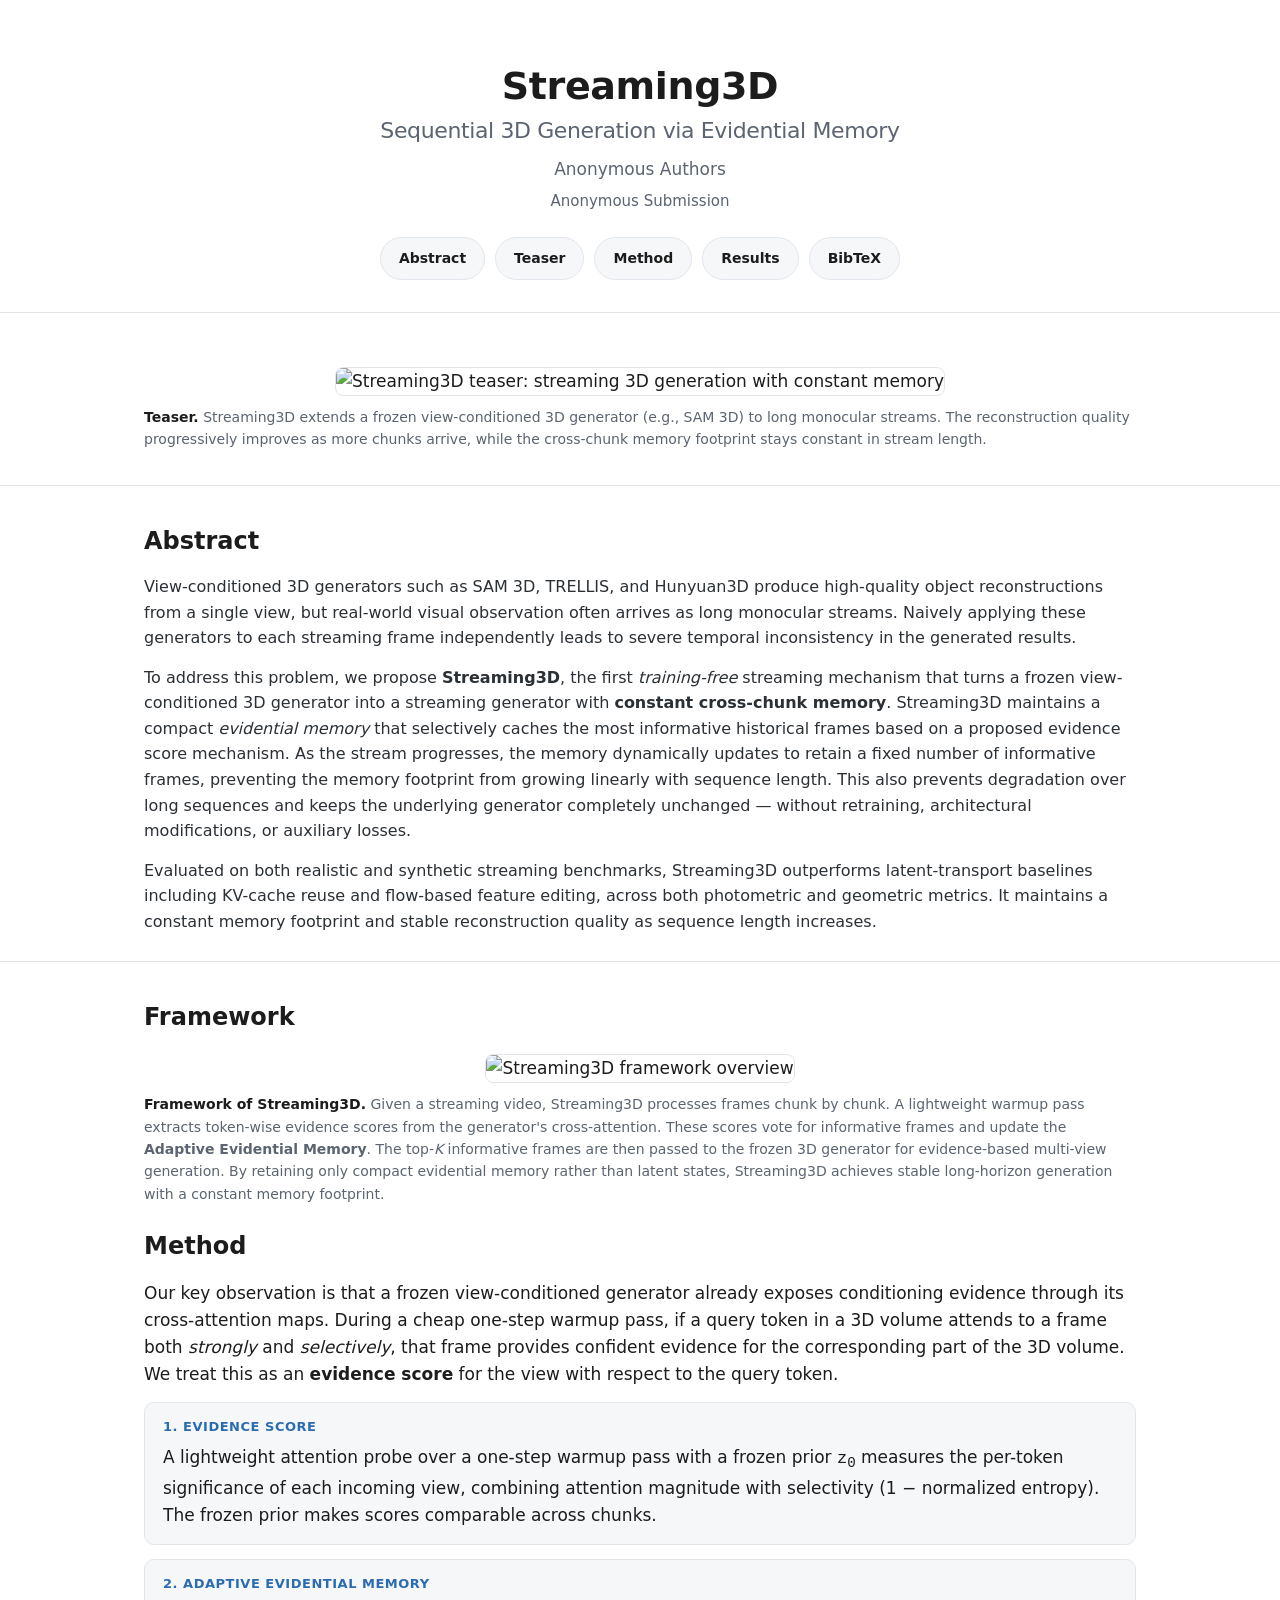
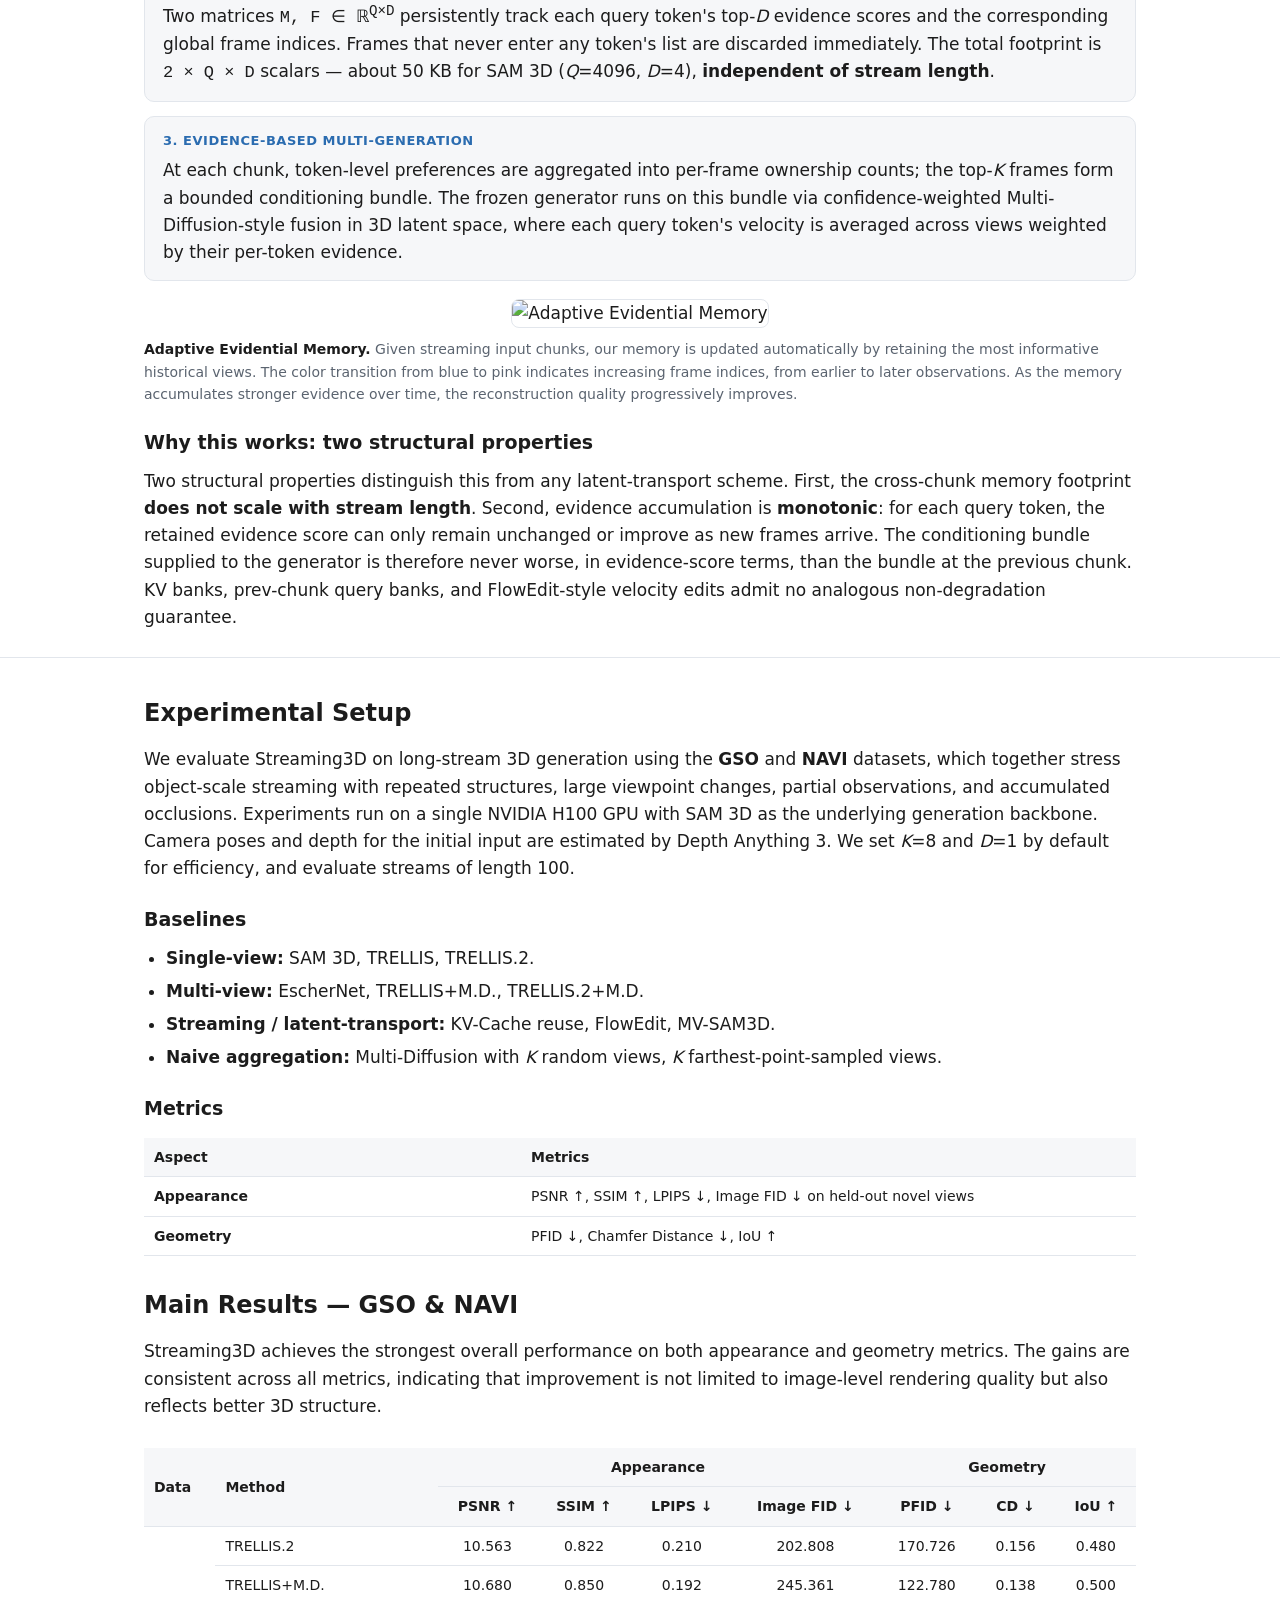
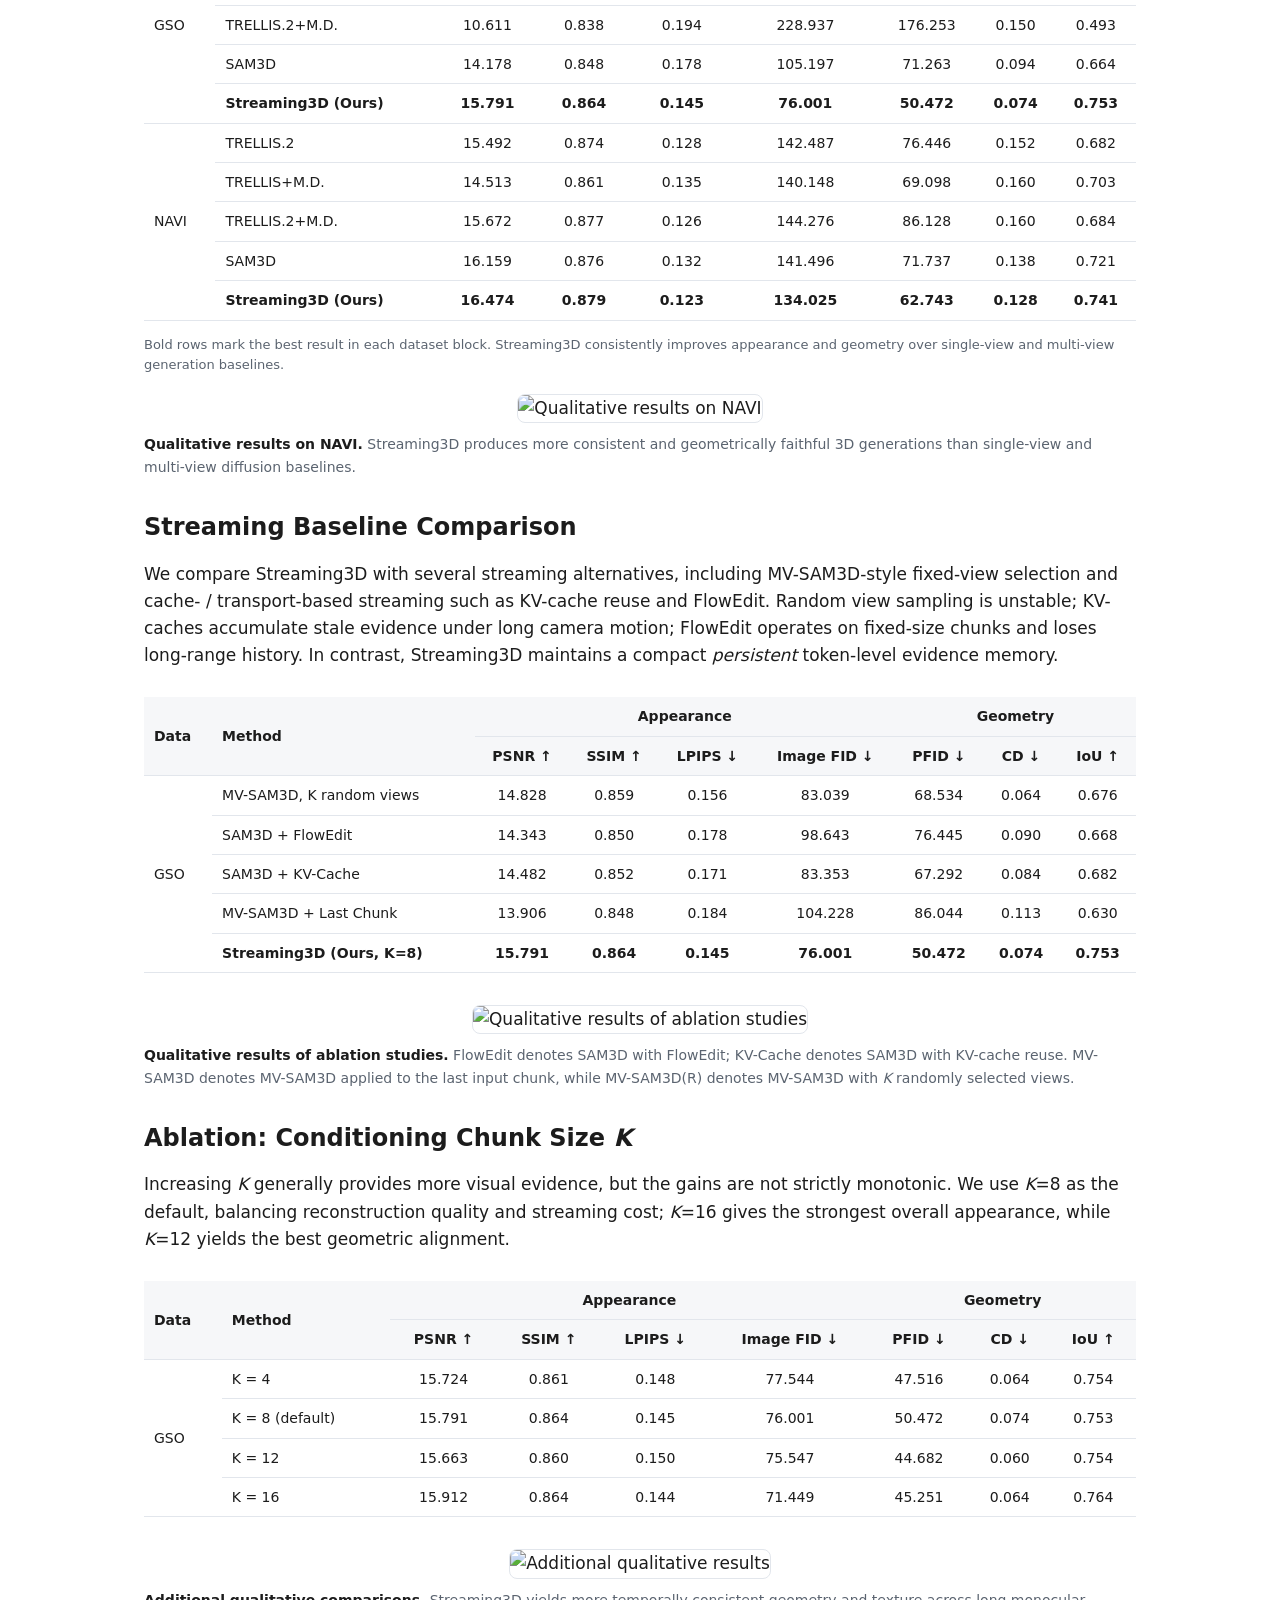
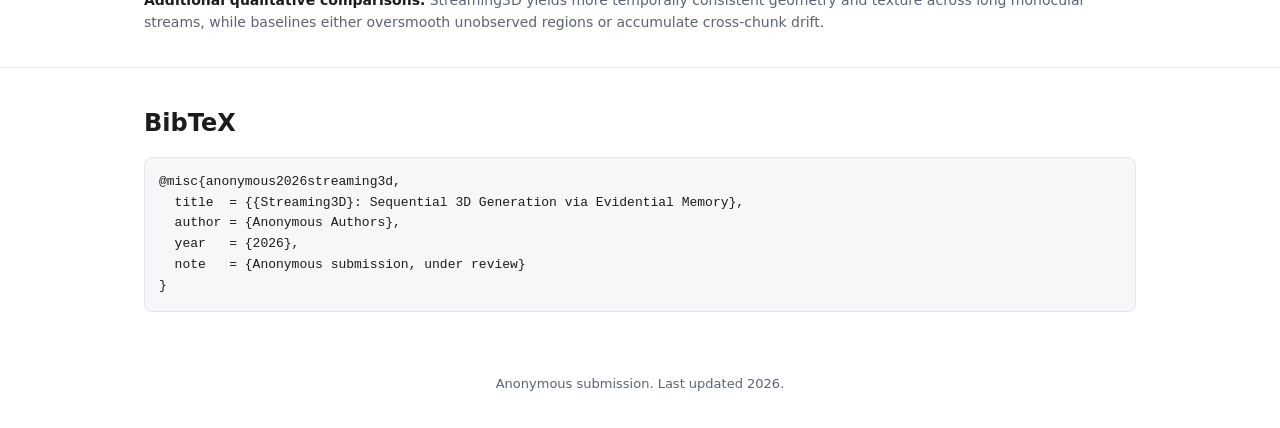
==== index.html @ 766765f8 "Remove paper PDF button and bundled paper.pdf Drop the "📄 Paper (PDF)" button from the header and de" ====
<!DOCTYPE html>
<html lang="en">
<head>
<meta charset="UTF-8">
<meta name="viewport" content="width=device-width, initial-scale=1">
<title>Streaming3D: Sequential 3D Generation via Evidential Memory</title>
<meta name="description" content="Streaming3D: training-free streaming mechanism that turns a frozen view-conditioned 3D generator into a streaming generator with constant cross-chunk memory.">
<style>
:root {
  --fg: #1c1c1c;
  --muted: #5b6470;
  --accent: #2b6cb0;
  --bg: #ffffff;
  --soft-bg: #f6f7f9;
  --border: #e2e6ec;
}
* { box-sizing: border-box; }
html, body { margin: 0; padding: 0; }
body {
  font-family: "Helvetica Neue", "Inter", "Segoe UI", -apple-system, BlinkMacSystemFont, system-ui, sans-serif;
  color: var(--fg);
  background: var(--bg);
  line-height: 1.6;
  font-size: 17px;
}
.container { max-width: 1040px; margin: 0 auto; padding: 0 24px; }
header { padding: 64px 0 24px; text-align: center; border-bottom: 1px solid var(--border); }
h1 { font-size: 38px; line-height: 1.2; margin: 0 0 12px; font-weight: 700; letter-spacing: -0.01em; }
h1 .sub { display: block; font-size: 22px; font-weight: 500; color: var(--muted); margin-top: 8px; }
.authors { color: var(--muted); font-size: 17px; margin: 12px 0 6px; }
.venue { color: var(--muted); font-size: 15px; margin-bottom: 24px; }
.button-row { display: flex; flex-wrap: wrap; gap: 10px; justify-content: center; margin: 18px 0 8px; }
.btn {
  display: inline-block;
  padding: 9px 18px;
  border: 1px solid var(--border);
  border-radius: 24px;
  font-size: 14px;
  font-weight: 600;
  color: var(--fg);
  background: var(--soft-bg);
  text-decoration: none;
  transition: background 0.15s, border-color 0.15s;
}
.btn:hover { background: #ebeef2; border-color: #ccd2da; }
.btn-primary { background: var(--fg); color: var(--bg); border-color: var(--fg); }
.btn-primary:hover { background: #2f3640; border-color: #2f3640; }
section { padding: 36px 0 12px; border-bottom: 1px solid var(--border); }
section:last-of-type { border-bottom: none; }
h2 { font-size: 24px; font-weight: 700; margin: 0 0 14px; }
h3 { font-size: 19px; font-weight: 700; margin: 22px 0 10px; }
p { margin: 0 0 14px; }
ul { margin: 0 0 14px 22px; padding: 0; }
li { margin-bottom: 6px; }
.abstract { font-size: 16px; color: #2b3035; }
.method-grid { display: grid; grid-template-columns: 1fr; gap: 14px; }
.feature {
  padding: 14px 18px;
  background: var(--soft-bg);
  border: 1px solid var(--border);
  border-radius: 10px;
}
.feature .label { font-size: 13px; font-weight: 700; color: var(--accent); text-transform: uppercase; letter-spacing: 0.04em; }
.feature .body { margin-top: 6px; }
figure { margin: 18px 0 22px; text-align: center; }
figure img { width: 100%; height: auto; border: 1px solid var(--border); border-radius: 8px; background: #fff; }
figcaption { font-size: 14px; color: var(--muted); margin-top: 10px; text-align: left; }
.figcaption-strong { color: var(--fg); font-weight: 700; }
.table-wrap { overflow-x: auto; }
table { width: 100%; border-collapse: collapse; margin: 14px 0; font-size: 14px; }
th, td { padding: 8px 10px; border-bottom: 1px solid var(--border); text-align: center; }
th { background: var(--soft-bg); font-weight: 700; }
td.lab, th.lab { text-align: left; }
tr.best td { font-weight: 700; }
tr.group-head td { background: #fafbfc; font-weight: 700; text-align: left; }
.footnote { font-size: 13px; color: var(--muted); }
pre {
  background: var(--soft-bg);
  border: 1px solid var(--border);
  border-radius: 8px;
  padding: 14px;
  font-size: 13px;
  overflow-x: auto;
  margin: 0 0 14px;
}
code { font-family: "SF Mono", Menlo, Consolas, monospace; }
footer {
  text-align: center;
  padding: 36px 24px;
  color: var(--muted);
  font-size: 13px;
}
@media (max-width: 600px) {
  h1 { font-size: 28px; }
  h1 .sub { font-size: 18px; }
  body { font-size: 16px; }
  .container { padding: 0 16px; }
}
</style>
</head>
<body>
<header>
  <div class="container">
    <h1>
      Streaming3D
      <span class="sub">Sequential 3D Generation via Evidential Memory</span>
    </h1>
    <div class="authors">Anonymous Authors</div>
    <div class="venue">Anonymous Submission</div>
    <div class="button-row">
      <a class="btn" href="#abstract">Abstract</a>
      <a class="btn" href="#teaser">Teaser</a>
      <a class="btn" href="#method">Method</a>
      <a class="btn" href="#results">Results</a>
      <a class="btn" href="#bibtex">BibTeX</a>
    </div>
  </div>
</header>

<section id="teaser">
  <div class="container">
    <figure>
      <img src="figures/fig1.png" alt="Streaming3D teaser: streaming 3D generation with constant memory">
      <figcaption>
        <span class="figcaption-strong">Teaser.</span>
        Streaming3D extends a frozen view-conditioned 3D generator (e.g., SAM&nbsp;3D) to long monocular streams.
        The reconstruction quality progressively improves as more chunks arrive, while the
        cross-chunk memory footprint stays constant in stream length.
      </figcaption>
    </figure>
  </div>
</section>

<section id="abstract">
  <div class="container">
    <h2>Abstract</h2>
    <p class="abstract">
      View-conditioned 3D generators such as SAM&nbsp;3D, TRELLIS, and Hunyuan3D
      produce high-quality object reconstructions from a single view, but
      real-world visual observation often arrives as long monocular streams.
      Naively applying these generators to each streaming frame independently
      leads to severe temporal inconsistency in the generated results.
    </p>
    <p class="abstract">
      To address this problem, we propose <strong>Streaming3D</strong>, the
      first <em>training-free</em> streaming mechanism that turns a frozen
      view-conditioned 3D generator into a streaming generator with
      <strong>constant cross-chunk memory</strong>. Streaming3D maintains a
      compact <em>evidential memory</em> that selectively caches the most
      informative historical frames based on a proposed evidence score
      mechanism. As the stream progresses, the memory dynamically updates to
      retain a fixed number of informative frames, preventing the memory
      footprint from growing linearly with sequence length. This also prevents
      degradation over long sequences and keeps the underlying generator
      completely unchanged — without retraining, architectural modifications,
      or auxiliary losses.
    </p>
    <p class="abstract">
      Evaluated on both realistic and synthetic streaming benchmarks,
      Streaming3D outperforms latent-transport baselines including KV-cache
      reuse and flow-based feature editing, across both photometric and
      geometric metrics. It maintains a constant memory footprint and stable
      reconstruction quality as sequence length increases.
    </p>
  </div>
</section>

<section id="method">
  <div class="container">
    <h2>Framework</h2>
    <figure>
      <img src="figures/framework.png" alt="Streaming3D framework overview">
      <figcaption>
        <span class="figcaption-strong">Framework of Streaming3D.</span>
        Given a streaming video, Streaming3D processes frames chunk by chunk.
        A lightweight warmup pass extracts token-wise evidence scores from the
        generator's cross-attention. These scores vote for informative frames
        and update the <strong>Adaptive Evidential Memory</strong>. The
        top-<em>K</em> informative frames are then passed to the frozen 3D
        generator for evidence-based multi-view generation. By retaining only
        compact evidential memory rather than latent states, Streaming3D
        achieves stable long-horizon generation with a constant memory
        footprint.
      </figcaption>
    </figure>

    <h2>Method</h2>
    <p>
      Our key observation is that a frozen view-conditioned generator already
      exposes conditioning evidence through its cross-attention maps. During a
      cheap one-step warmup pass, if a query token in a 3D volume attends to a
      frame both <em>strongly</em> and <em>selectively</em>, that frame
      provides confident evidence for the corresponding part of the 3D volume.
      We treat this as an <strong>evidence score</strong> for the view with
      respect to the query token.
    </p>
    <div class="method-grid">
      <div class="feature">
        <div class="label">1. Evidence Score</div>
        <div class="body">
          A lightweight attention probe over a one-step warmup pass with a
          frozen prior <code>z<sub>0</sub></code> measures the per-token
          significance of each incoming view, combining attention magnitude
          with selectivity (1&nbsp;&minus;&nbsp;normalized entropy). The
          frozen prior makes scores comparable across chunks.
        </div>
      </div>
      <div class="feature">
        <div class="label">2. Adaptive Evidential Memory</div>
        <div class="body">
          Two matrices <code>M, F &isin; ℝ<sup>Q&times;D</sup></code> persistently
          track each query token's top-<em>D</em> evidence scores and the
          corresponding global frame indices. Frames that never enter any
          token's list are discarded immediately. The total footprint is
          <code>2 &times; Q &times; D</code> scalars — about 50&nbsp;KB for
          SAM&nbsp;3D (<em>Q</em>=4096, <em>D</em>=4),
          <strong>independent of stream length</strong>.
        </div>
      </div>
      <div class="feature">
        <div class="label">3. Evidence-Based Multi-Generation</div>
        <div class="body">
          At each chunk, token-level preferences are aggregated into per-frame
          ownership counts; the top-<em>K</em> frames form a bounded
          conditioning bundle. The frozen generator runs on this bundle via
          confidence-weighted Multi-Diffusion-style fusion in 3D latent space,
          where each query token's velocity is averaged across views weighted
          by their per-token evidence.
        </div>
      </div>
    </div>

    <figure>
      <img src="figures/fig3.png" alt="Adaptive Evidential Memory">
      <figcaption>
        <span class="figcaption-strong">Adaptive Evidential Memory.</span>
        Given streaming input chunks, our memory is updated automatically by
        retaining the most informative historical views. The color transition
        from blue to pink indicates increasing frame indices, from earlier to
        later observations. As the memory accumulates stronger evidence over
        time, the reconstruction quality progressively improves.
      </figcaption>
    </figure>

    <h3>Why this works: two structural properties</h3>
    <p>
      Two structural properties distinguish this from any latent-transport
      scheme. First, the cross-chunk memory footprint <strong>does not scale
      with stream length</strong>. Second, evidence accumulation is
      <strong>monotonic</strong>: for each query token, the retained evidence
      score can only remain unchanged or improve as new frames arrive. The
      conditioning bundle supplied to the generator is therefore never worse,
      in evidence-score terms, than the bundle at the previous chunk.
      KV banks, prev-chunk query banks, and FlowEdit-style velocity edits
      admit no analogous non-degradation guarantee.
    </p>
  </div>
</section>

<section id="results">
  <div class="container">
    <h2>Experimental Setup</h2>
    <p>
      We evaluate Streaming3D on long-stream 3D generation using the
      <strong>GSO</strong> and <strong>NAVI</strong> datasets, which together
      stress object-scale streaming with repeated structures, large viewpoint
      changes, partial observations, and accumulated occlusions. Experiments
      run on a single NVIDIA H100 GPU with SAM&nbsp;3D as the underlying
      generation backbone. Camera poses and depth for the initial input are
      estimated by Depth&nbsp;Anything&nbsp;3. We set <em>K</em>=8 and
      <em>D</em>=1 by default for efficiency, and evaluate streams of
      length&nbsp;100.
    </p>

    <h3>Baselines</h3>
    <ul>
      <li><strong>Single-view:</strong> SAM&nbsp;3D, TRELLIS, TRELLIS.2.</li>
      <li><strong>Multi-view:</strong> EscherNet, TRELLIS+M.D., TRELLIS.2+M.D.</li>
      <li><strong>Streaming / latent-transport:</strong> KV-Cache reuse, FlowEdit, MV-SAM3D.</li>
      <li><strong>Naive aggregation:</strong> Multi-Diffusion with <em>K</em> random views, <em>K</em> farthest-point-sampled views.</li>
    </ul>

    <h3>Metrics</h3>
    <table>
      <tr><th class="lab" style="width:38%;">Aspect</th><th class="lab">Metrics</th></tr>
      <tr><td class="lab"><strong>Appearance</strong></td><td class="lab">PSNR ↑, SSIM ↑, LPIPS ↓, Image FID ↓ on held-out novel views</td></tr>
      <tr><td class="lab"><strong>Geometry</strong></td><td class="lab">PFID ↓, Chamfer Distance ↓, IoU ↑</td></tr>
    </table>

    <h2 style="margin-top:30px;">Main Results — GSO &amp; NAVI</h2>
    <p>
      Streaming3D achieves the strongest overall performance on both
      appearance and geometry metrics. The gains are consistent across all
      metrics, indicating that improvement is not limited to image-level
      rendering quality but also reflects better 3D structure.
    </p>
    <div class="table-wrap">
    <table>
      <thead>
        <tr>
          <th class="lab" rowspan="2">Data</th>
          <th class="lab" rowspan="2">Method</th>
          <th colspan="4">Appearance</th>
          <th colspan="3">Geometry</th>
        </tr>
        <tr>
          <th>PSNR ↑</th><th>SSIM ↑</th><th>LPIPS ↓</th><th>Image FID ↓</th>
          <th>PFID ↓</th><th>CD ↓</th><th>IoU ↑</th>
        </tr>
      </thead>
      <tbody>
        <tr><td class="lab" rowspan="5">GSO</td>
            <td class="lab">TRELLIS.2</td>
            <td>10.563</td><td>0.822</td><td>0.210</td><td>202.808</td>
            <td>170.726</td><td>0.156</td><td>0.480</td></tr>
        <tr><td class="lab">TRELLIS+M.D.</td>
            <td>10.680</td><td>0.850</td><td>0.192</td><td>245.361</td>
            <td>122.780</td><td>0.138</td><td>0.500</td></tr>
        <tr><td class="lab">TRELLIS.2+M.D.</td>
            <td>10.611</td><td>0.838</td><td>0.194</td><td>228.937</td>
            <td>176.253</td><td>0.150</td><td>0.493</td></tr>
        <tr><td class="lab">SAM3D</td>
            <td>14.178</td><td>0.848</td><td>0.178</td><td>105.197</td>
            <td>71.263</td><td>0.094</td><td>0.664</td></tr>
        <tr class="best"><td class="lab">Streaming3D (Ours)</td>
            <td>15.791</td><td>0.864</td><td>0.145</td><td>76.001</td>
            <td>50.472</td><td>0.074</td><td>0.753</td></tr>

        <tr><td class="lab" rowspan="5">NAVI</td>
            <td class="lab">TRELLIS.2</td>
            <td>15.492</td><td>0.874</td><td>0.128</td><td>142.487</td>
            <td>76.446</td><td>0.152</td><td>0.682</td></tr>
        <tr><td class="lab">TRELLIS+M.D.</td>
            <td>14.513</td><td>0.861</td><td>0.135</td><td>140.148</td>
            <td>69.098</td><td>0.160</td><td>0.703</td></tr>
        <tr><td class="lab">TRELLIS.2+M.D.</td>
            <td>15.672</td><td>0.877</td><td>0.126</td><td>144.276</td>
            <td>86.128</td><td>0.160</td><td>0.684</td></tr>
        <tr><td class="lab">SAM3D</td>
            <td>16.159</td><td>0.876</td><td>0.132</td><td>141.496</td>
            <td>71.737</td><td>0.138</td><td>0.721</td></tr>
        <tr class="best"><td class="lab">Streaming3D (Ours)</td>
            <td>16.474</td><td>0.879</td><td>0.123</td><td>134.025</td>
            <td>62.743</td><td>0.128</td><td>0.741</td></tr>
      </tbody>
    </table>
    </div>
    <p class="footnote">
      Bold rows mark the best result in each dataset block. Streaming3D
      consistently improves appearance and geometry over single-view and
      multi-view generation baselines.
    </p>

    <figure>
      <img src="figures/fig4_2.png" alt="Qualitative results on NAVI">
      <figcaption>
        <span class="figcaption-strong">Qualitative results on NAVI.</span>
        Streaming3D produces more consistent and geometrically faithful 3D
        generations than single-view and multi-view diffusion baselines.
      </figcaption>
    </figure>

    <h2 style="margin-top:30px;">Streaming Baseline Comparison</h2>
    <p>
      We compare Streaming3D with several streaming alternatives, including
      MV-SAM3D-style fixed-view selection and cache- / transport-based
      streaming such as KV-cache reuse and FlowEdit. Random view sampling is
      unstable; KV-caches accumulate stale evidence under long camera motion;
      FlowEdit operates on fixed-size chunks and loses long-range history. In
      contrast, Streaming3D maintains a compact <em>persistent</em> token-level
      evidence memory.
    </p>
    <div class="table-wrap">
    <table>
      <thead>
        <tr>
          <th class="lab" rowspan="2">Data</th>
          <th class="lab" rowspan="2">Method</th>
          <th colspan="4">Appearance</th>
          <th colspan="3">Geometry</th>
        </tr>
        <tr>
          <th>PSNR ↑</th><th>SSIM ↑</th><th>LPIPS ↓</th><th>Image FID ↓</th>
          <th>PFID ↓</th><th>CD ↓</th><th>IoU ↑</th>
        </tr>
      </thead>
      <tbody>
        <tr><td class="lab" rowspan="5">GSO</td>
            <td class="lab">MV-SAM3D, K random views</td>
            <td>14.828</td><td>0.859</td><td>0.156</td><td>83.039</td>
            <td>68.534</td><td>0.064</td><td>0.676</td></tr>
        <tr><td class="lab">SAM3D + FlowEdit</td>
            <td>14.343</td><td>0.850</td><td>0.178</td><td>98.643</td>
            <td>76.445</td><td>0.090</td><td>0.668</td></tr>
        <tr><td class="lab">SAM3D + KV-Cache</td>
            <td>14.482</td><td>0.852</td><td>0.171</td><td>83.353</td>
            <td>67.292</td><td>0.084</td><td>0.682</td></tr>
        <tr><td class="lab">MV-SAM3D + Last Chunk</td>
            <td>13.906</td><td>0.848</td><td>0.184</td><td>104.228</td>
            <td>86.044</td><td>0.113</td><td>0.630</td></tr>
        <tr class="best"><td class="lab">Streaming3D (Ours, K=8)</td>
            <td>15.791</td><td>0.864</td><td>0.145</td><td>76.001</td>
            <td>50.472</td><td>0.074</td><td>0.753</td></tr>
      </tbody>
    </table>
    </div>

    <figure>
      <img src="figures/fig5.png" alt="Qualitative results of ablation studies">
      <figcaption>
        <span class="figcaption-strong">Qualitative results of ablation studies.</span>
        FlowEdit denotes SAM3D with FlowEdit; KV-Cache denotes SAM3D with
        KV-cache reuse. MV-SAM3D denotes MV-SAM3D applied to the last input
        chunk, while MV-SAM3D(R) denotes MV-SAM3D with <em>K</em> randomly
        selected views.
      </figcaption>
    </figure>

    <h2 style="margin-top:30px;">Ablation: Conditioning Chunk Size <em>K</em></h2>
    <p>
      Increasing <em>K</em> generally provides more visual evidence, but the
      gains are not strictly monotonic. We use <em>K</em>=8 as the default,
      balancing reconstruction quality and streaming cost; <em>K</em>=16 gives
      the strongest overall appearance, while <em>K</em>=12 yields the best
      geometric alignment.
    </p>
    <div class="table-wrap">
    <table>
      <thead>
        <tr>
          <th class="lab" rowspan="2">Data</th>
          <th class="lab" rowspan="2">Method</th>
          <th colspan="4">Appearance</th>
          <th colspan="3">Geometry</th>
        </tr>
        <tr>
          <th>PSNR ↑</th><th>SSIM ↑</th><th>LPIPS ↓</th><th>Image FID ↓</th>
          <th>PFID ↓</th><th>CD ↓</th><th>IoU ↑</th>
        </tr>
      </thead>
      <tbody>
        <tr><td class="lab" rowspan="4">GSO</td>
            <td class="lab">K = 4</td>
            <td>15.724</td><td>0.861</td><td>0.148</td><td>77.544</td>
            <td>47.516</td><td>0.064</td><td>0.754</td></tr>
        <tr><td class="lab">K = 8 (default)</td>
            <td>15.791</td><td>0.864</td><td>0.145</td><td>76.001</td>
            <td>50.472</td><td>0.074</td><td>0.753</td></tr>
        <tr><td class="lab">K = 12</td>
            <td>15.663</td><td>0.860</td><td>0.150</td><td>75.547</td>
            <td>44.682</td><td>0.060</td><td>0.754</td></tr>
        <tr><td class="lab">K = 16</td>
            <td>15.912</td><td>0.864</td><td>0.144</td><td>71.449</td>
            <td>45.251</td><td>0.064</td><td>0.764</td></tr>
      </tbody>
    </table>
    </div>

    <figure>
      <img src="figures/fig4.png" alt="Additional qualitative results">
      <figcaption>
        <span class="figcaption-strong">Additional qualitative comparisons.</span>
        Streaming3D yields more temporally consistent geometry and texture
        across long monocular streams, while baselines either oversmooth
        unobserved regions or accumulate cross-chunk drift.
      </figcaption>
    </figure>
  </div>
</section>

<section id="bibtex">
  <div class="container">
    <h2>BibTeX</h2>
<pre><code>@misc{anonymous2026streaming3d,
  title  = {{Streaming3D}: Sequential 3D Generation via Evidential Memory},
  author = {Anonymous Authors},
  year   = {2026},
  note   = {Anonymous submission, under review}
}</code></pre>
  </div>
</section>

<footer>
  Anonymous submission. Last updated 2026.
</footer>
</body>
</html>
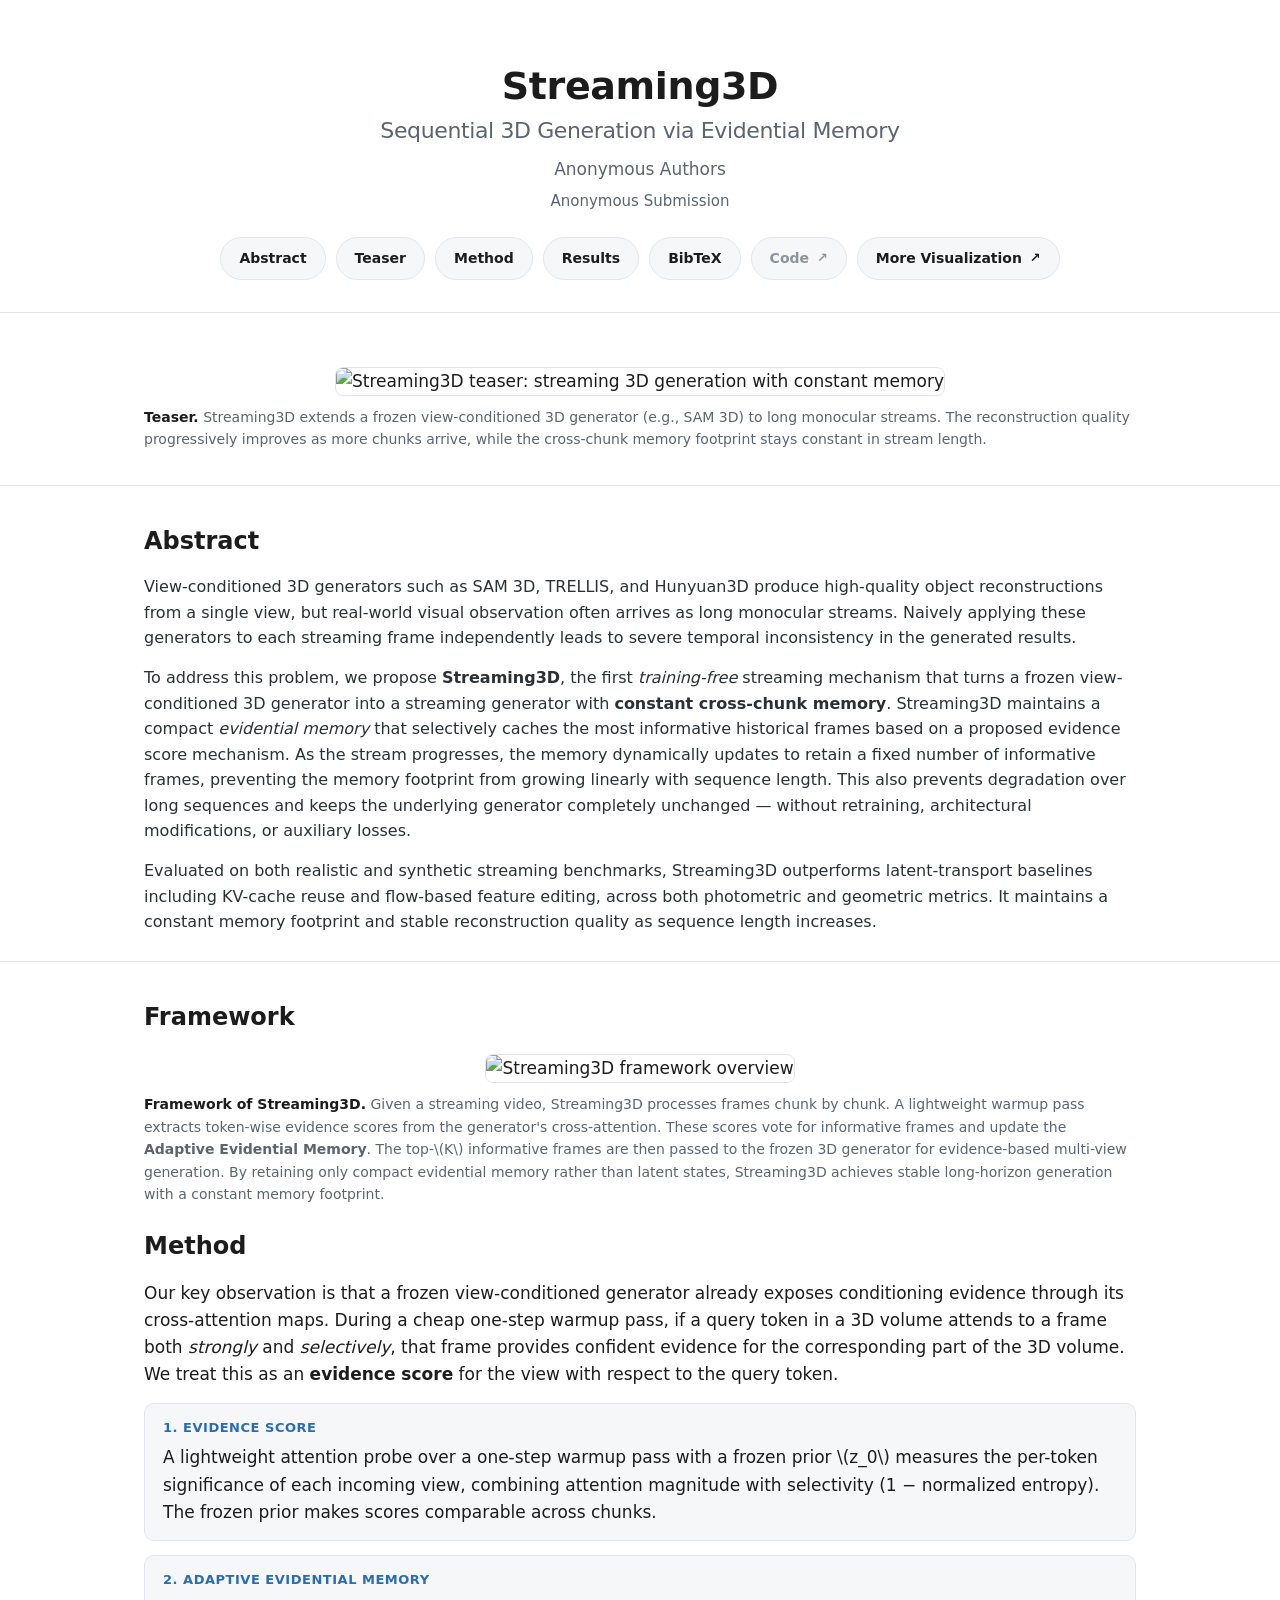
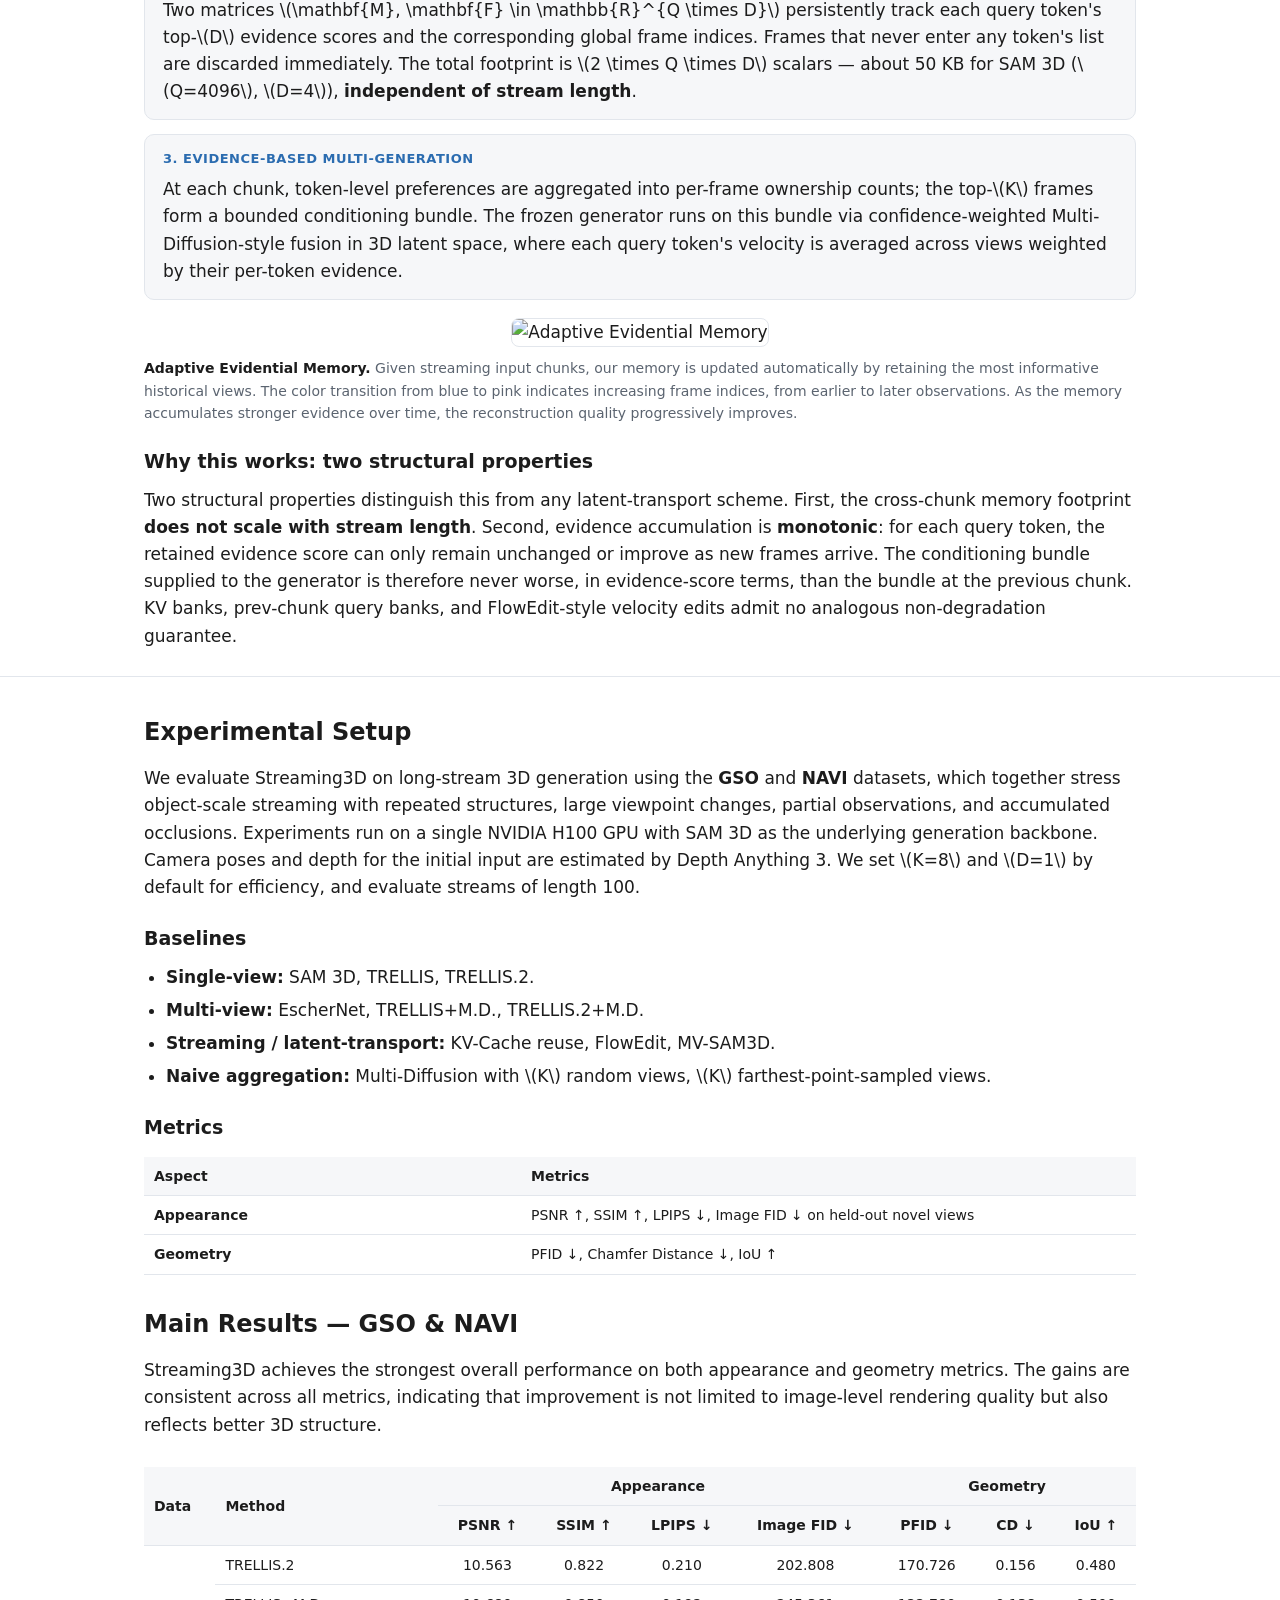
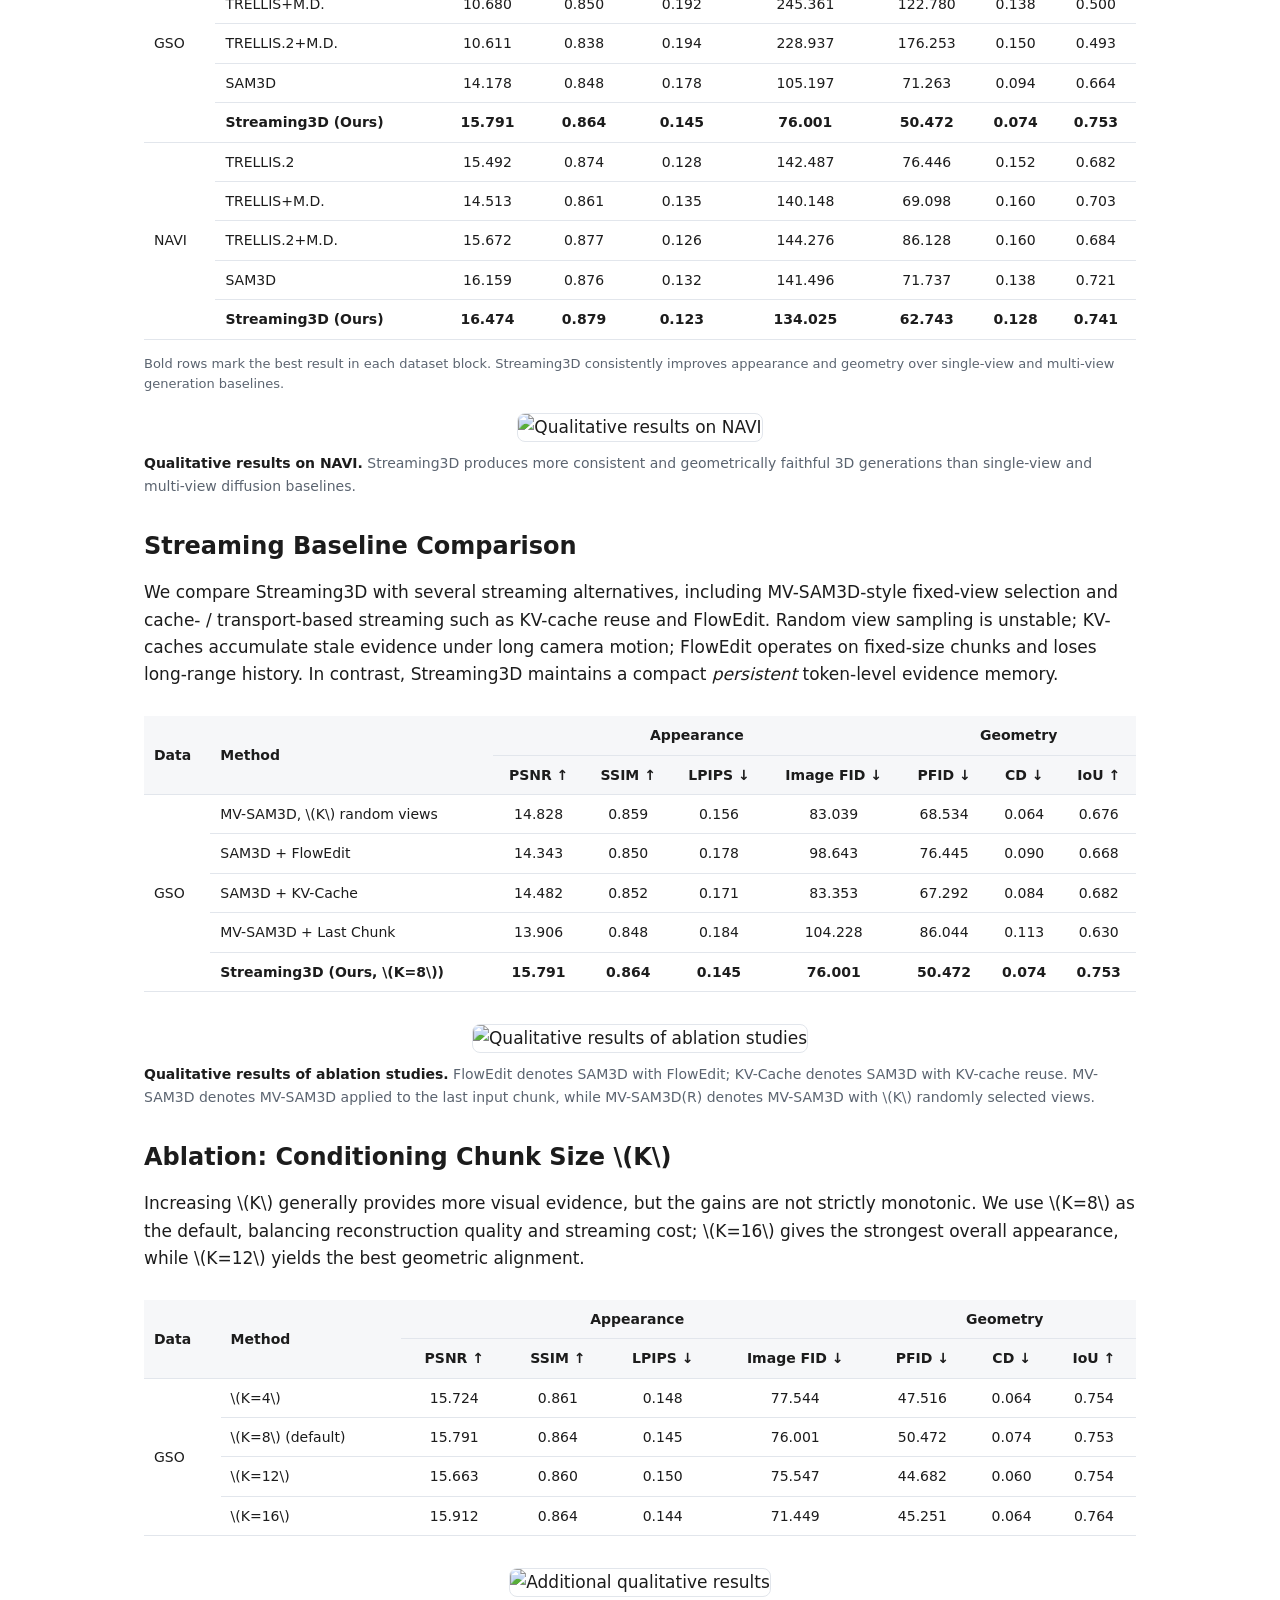
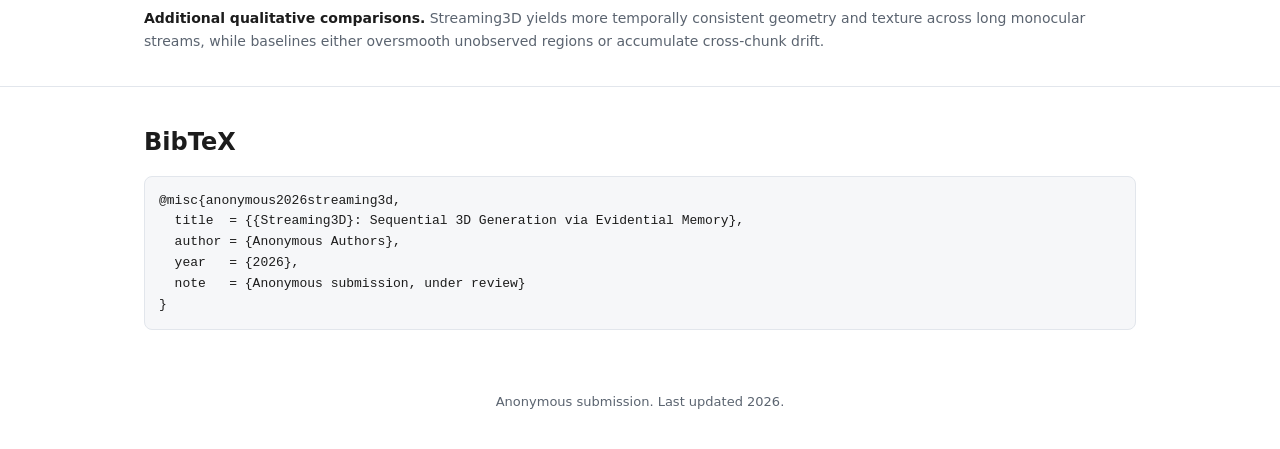
==== commit 3de037d2: "Add anonymous visualization gallery" ====
--- a/index.html
+++ b/index.html
@@ -5,6 +5,9 @@
 <meta name="viewport" content="width=device-width, initial-scale=1">
 <title>Streaming3D: Sequential 3D Generation via Evidential Memory</title>
 <meta name="description" content="Streaming3D: training-free streaming mechanism that turns a frozen view-conditioned 3D generator into a streaming generator with constant cross-chunk memory.">
+<link rel="stylesheet" href="https://cdn.jsdelivr.net/npm/katex@0.17.0/dist/katex-swap.min.css" integrity="sha384-ZLYhxmRv7L3uIzPeM2/QcB1VDGw0KWFqt0YK5lX+8+ju3nl/Dx+HV5dl06SUiJ6E" crossorigin="anonymous">
+<script defer src="https://cdn.jsdelivr.net/npm/katex@0.17.0/dist/katex.min.js" integrity="sha384-AtrdNsnxl/75rvBneBVH7DtOvCxSVahR2zWqle1coBKd8DEmLoviqNeJSx64gNAs" crossorigin="anonymous"></script>
+<script defer src="https://cdn.jsdelivr.net/npm/katex@0.17.0/dist/contrib/auto-render.min.js" integrity="sha384-bjyGPfbij8/NDKJhSGZNP/khQVgtHUE5exjm4Ydllo42FwIgYsdLO2lXGmRBf5Mz" crossorigin="anonymous" onload="renderMathInElement(document.body, {delimiters: [{left: '\\[', right: '\\]', display: true}, {left: '\\(', right: '\\)', display: false}], throwOnError: false});"></script>
 <style>
 :root {
   --fg: #1c1c1c;
@@ -45,6 +48,17 @@
 .btn:hover { background: #ebeef2; border-color: #ccd2da; }
 .btn-primary { background: var(--fg); color: var(--bg); border-color: var(--fg); }
 .btn-primary:hover { background: #2f3640; border-color: #2f3640; }
+.btn-external .external-arrow {
+  display: inline-block;
+  margin-left: 3px;
+  font-size: 0.92em;
+  transform: translateY(-1px);
+}
+.btn-disabled {
+  color: #8b939d;
+  cursor: default;
+}
+.btn-disabled:hover { background: var(--soft-bg); border-color: var(--border); }
 section { padding: 36px 0 12px; border-bottom: 1px solid var(--border); }
 section:last-of-type { border-bottom: none; }
 h2 { font-size: 24px; font-weight: 700; margin: 0 0 14px; }
@@ -84,6 +98,8 @@
   margin: 0 0 14px;
 }
 code { font-family: "SF Mono", Menlo, Consolas, monospace; }
+.katex { font-size: 1.04em; }
+.feature .katex, table .katex { font-size: 1em; }
 footer {
   text-align: center;
   padding: 36px 24px;
@@ -113,6 +129,8 @@
       <a class="btn" href="#method">Method</a>
       <a class="btn" href="#results">Results</a>
       <a class="btn" href="#bibtex">BibTeX</a>
+      <a class="btn btn-external btn-disabled" aria-disabled="true" title="Code link coming soon">Code <span class="external-arrow" aria-hidden="true">&#8599;</span></a>
+      <a class="btn btn-external" href="visualizations/" target="_blank" rel="noopener">More Visualization <span class="external-arrow" aria-hidden="true">&#8599;</span></a>
     </div>
   </div>
 </header>
@@ -176,7 +194,7 @@
         A lightweight warmup pass extracts token-wise evidence scores from the
         generator's cross-attention. These scores vote for informative frames
         and update the <strong>Adaptive Evidential Memory</strong>. The
-        top-<em>K</em> informative frames are then passed to the frozen 3D
+        top-\(K\) informative frames are then passed to the frozen 3D
         generator for evidence-based multi-view generation. By retaining only
         compact evidential memory rather than latent states, Streaming3D
         achieves stable long-horizon generation with a constant memory
@@ -199,7 +217,7 @@
         <div class="label">1. Evidence Score</div>
         <div class="body">
           A lightweight attention probe over a one-step warmup pass with a
-          frozen prior <code>z<sub>0</sub></code> measures the per-token
+          frozen prior \(z_0\) measures the per-token
           significance of each incoming view, combining attention magnitude
           with selectivity (1&nbsp;&minus;&nbsp;normalized entropy). The
           frozen prior makes scores comparable across chunks.
@@ -208,12 +226,12 @@
       <div class="feature">
         <div class="label">2. Adaptive Evidential Memory</div>
         <div class="body">
-          Two matrices <code>M, F &isin; ℝ<sup>Q&times;D</sup></code> persistently
-          track each query token's top-<em>D</em> evidence scores and the
+          Two matrices \(\mathbf{M}, \mathbf{F} \in \mathbb{R}^{Q \times D}\) persistently
+          track each query token's top-\(D\) evidence scores and the
           corresponding global frame indices. Frames that never enter any
           token's list are discarded immediately. The total footprint is
-          <code>2 &times; Q &times; D</code> scalars — about 50&nbsp;KB for
-          SAM&nbsp;3D (<em>Q</em>=4096, <em>D</em>=4),
+          \(2 \times Q \times D\) scalars — about 50&nbsp;KB for
+          SAM&nbsp;3D (\(Q=4096\), \(D=4\)),
           <strong>independent of stream length</strong>.
         </div>
       </div>
@@ -221,7 +239,7 @@
         <div class="label">3. Evidence-Based Multi-Generation</div>
         <div class="body">
           At each chunk, token-level preferences are aggregated into per-frame
-          ownership counts; the top-<em>K</em> frames form a bounded
+          ownership counts; the top-\(K\) frames form a bounded
           conditioning bundle. The frozen generator runs on this bundle via
           confidence-weighted Multi-Diffusion-style fusion in 3D latent space,
           where each query token's velocity is averaged across views weighted
@@ -267,8 +285,8 @@
       changes, partial observations, and accumulated occlusions. Experiments
       run on a single NVIDIA H100 GPU with SAM&nbsp;3D as the underlying
       generation backbone. Camera poses and depth for the initial input are
-      estimated by Depth&nbsp;Anything&nbsp;3. We set <em>K</em>=8 and
-      <em>D</em>=1 by default for efficiency, and evaluate streams of
+      estimated by Depth&nbsp;Anything&nbsp;3. We set \(K=8\) and
+      \(D=1\) by default for efficiency, and evaluate streams of
       length&nbsp;100.
     </p>
 
@@ -277,7 +295,7 @@
       <li><strong>Single-view:</strong> SAM&nbsp;3D, TRELLIS, TRELLIS.2.</li>
       <li><strong>Multi-view:</strong> EscherNet, TRELLIS+M.D., TRELLIS.2+M.D.</li>
       <li><strong>Streaming / latent-transport:</strong> KV-Cache reuse, FlowEdit, MV-SAM3D.</li>
-      <li><strong>Naive aggregation:</strong> Multi-Diffusion with <em>K</em> random views, <em>K</em> farthest-point-sampled views.</li>
+      <li><strong>Naive aggregation:</strong> Multi-Diffusion with \(K\) random views, \(K\) farthest-point-sampled views.</li>
     </ul>
 
     <h3>Metrics</h3>
@@ -386,7 +404,7 @@
       </thead>
       <tbody>
         <tr><td class="lab" rowspan="5">GSO</td>
-            <td class="lab">MV-SAM3D, K random views</td>
+            <td class="lab">MV-SAM3D, \(K\) random views</td>
             <td>14.828</td><td>0.859</td><td>0.156</td><td>83.039</td>
             <td>68.534</td><td>0.064</td><td>0.676</td></tr>
         <tr><td class="lab">SAM3D + FlowEdit</td>
@@ -398,7 +416,7 @@
         <tr><td class="lab">MV-SAM3D + Last Chunk</td>
             <td>13.906</td><td>0.848</td><td>0.184</td><td>104.228</td>
             <td>86.044</td><td>0.113</td><td>0.630</td></tr>
-        <tr class="best"><td class="lab">Streaming3D (Ours, K=8)</td>
+        <tr class="best"><td class="lab">Streaming3D (Ours, \(K=8\))</td>
             <td>15.791</td><td>0.864</td><td>0.145</td><td>76.001</td>
             <td>50.472</td><td>0.074</td><td>0.753</td></tr>
       </tbody>
@@ -411,17 +429,17 @@
         <span class="figcaption-strong">Qualitative results of ablation studies.</span>
         FlowEdit denotes SAM3D with FlowEdit; KV-Cache denotes SAM3D with
         KV-cache reuse. MV-SAM3D denotes MV-SAM3D applied to the last input
-        chunk, while MV-SAM3D(R) denotes MV-SAM3D with <em>K</em> randomly
+        chunk, while MV-SAM3D(R) denotes MV-SAM3D with \(K\) randomly
         selected views.
       </figcaption>
     </figure>
 
-    <h2 style="margin-top:30px;">Ablation: Conditioning Chunk Size <em>K</em></h2>
+    <h2 style="margin-top:30px;">Ablation: Conditioning Chunk Size \(K\)</h2>
     <p>
-      Increasing <em>K</em> generally provides more visual evidence, but the
-      gains are not strictly monotonic. We use <em>K</em>=8 as the default,
-      balancing reconstruction quality and streaming cost; <em>K</em>=16 gives
-      the strongest overall appearance, while <em>K</em>=12 yields the best
+      Increasing \(K\) generally provides more visual evidence, but the
+      gains are not strictly monotonic. We use \(K=8\) as the default,
+      balancing reconstruction quality and streaming cost; \(K=16\) gives
+      the strongest overall appearance, while \(K=12\) yields the best
       geometric alignment.
     </p>
     <div class="table-wrap">
@@ -440,16 +458,16 @@
       </thead>
       <tbody>
         <tr><td class="lab" rowspan="4">GSO</td>
-            <td class="lab">K = 4</td>
+            <td class="lab">\(K=4\)</td>
             <td>15.724</td><td>0.861</td><td>0.148</td><td>77.544</td>
             <td>47.516</td><td>0.064</td><td>0.754</td></tr>
-        <tr><td class="lab">K = 8 (default)</td>
+        <tr><td class="lab">\(K=8\) (default)</td>
             <td>15.791</td><td>0.864</td><td>0.145</td><td>76.001</td>
             <td>50.472</td><td>0.074</td><td>0.753</td></tr>
-        <tr><td class="lab">K = 12</td>
+        <tr><td class="lab">\(K=12\)</td>
             <td>15.663</td><td>0.860</td><td>0.150</td><td>75.547</td>
             <td>44.682</td><td>0.060</td><td>0.754</td></tr>
-        <tr><td class="lab">K = 16</td>
+        <tr><td class="lab">\(K=16\)</td>
             <td>15.912</td><td>0.864</td><td>0.144</td><td>71.449</td>
             <td>45.251</td><td>0.064</td><td>0.764</td></tr>
       </tbody>
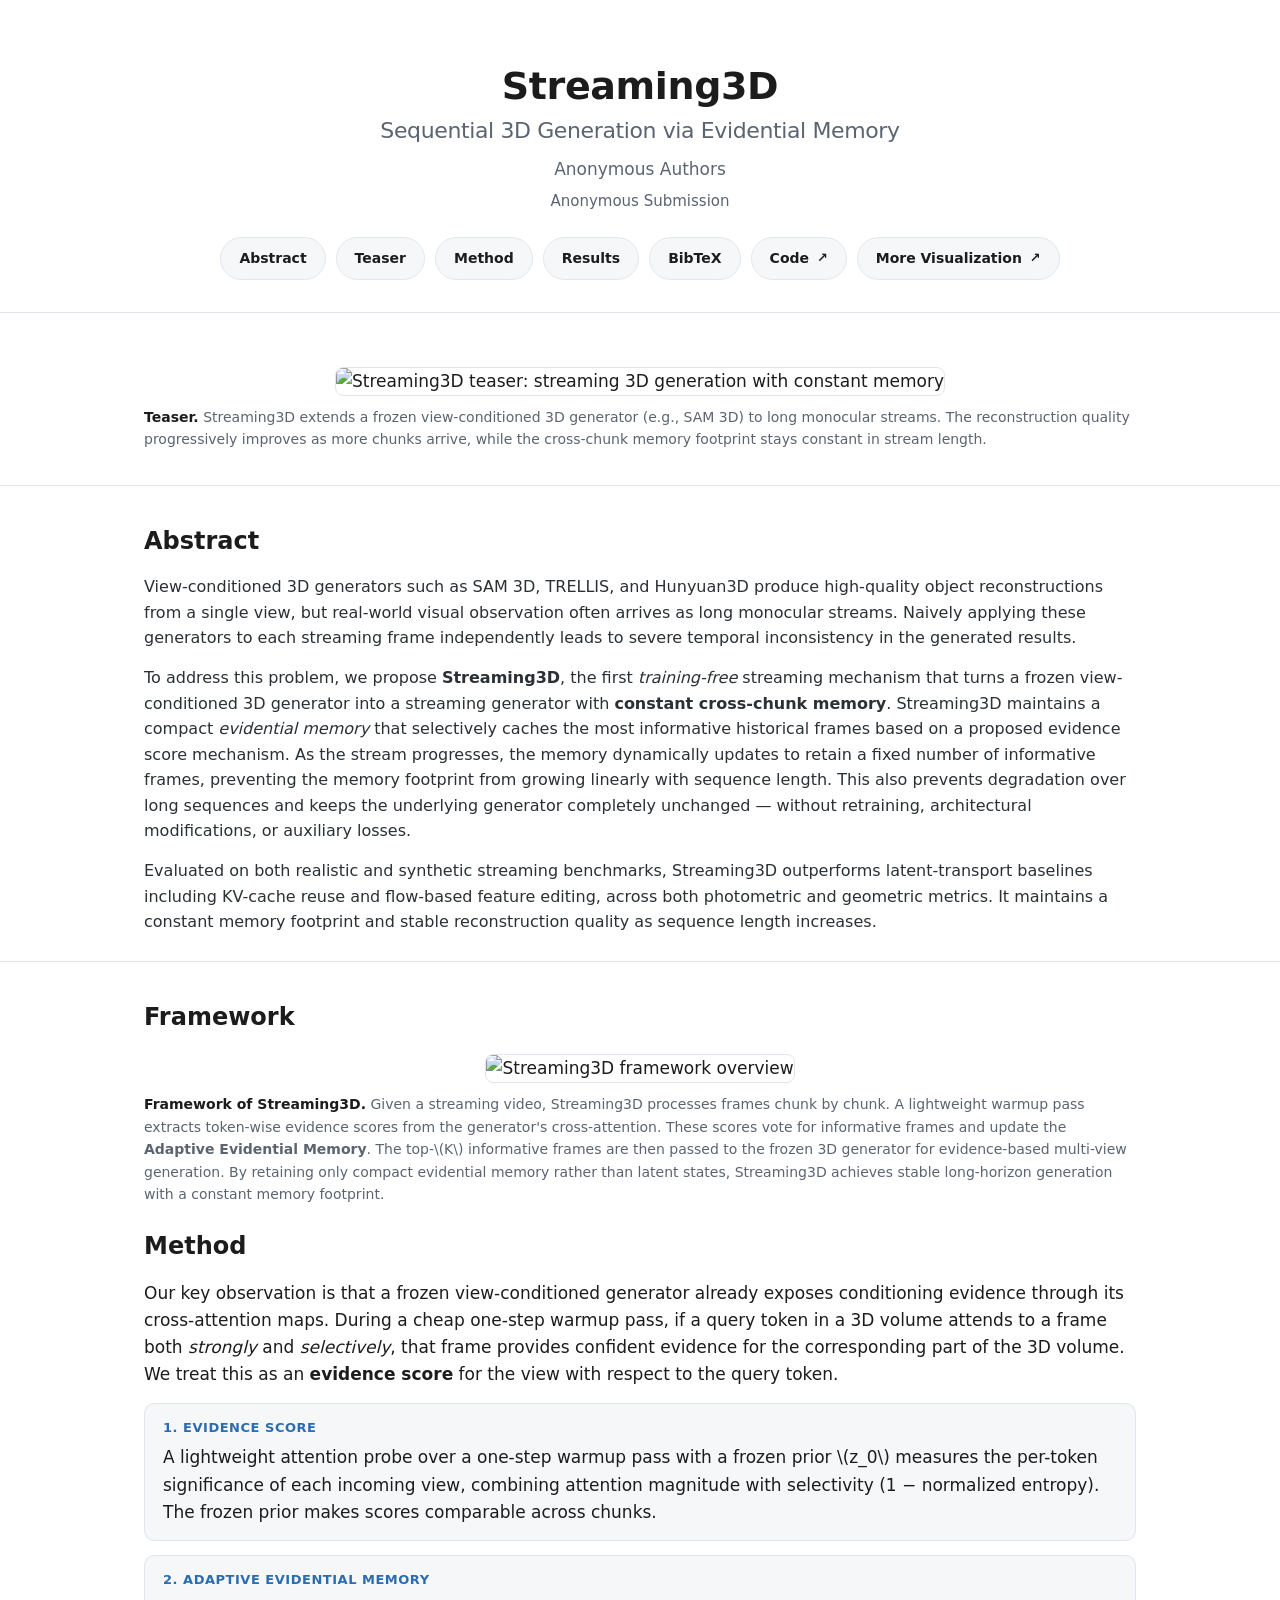
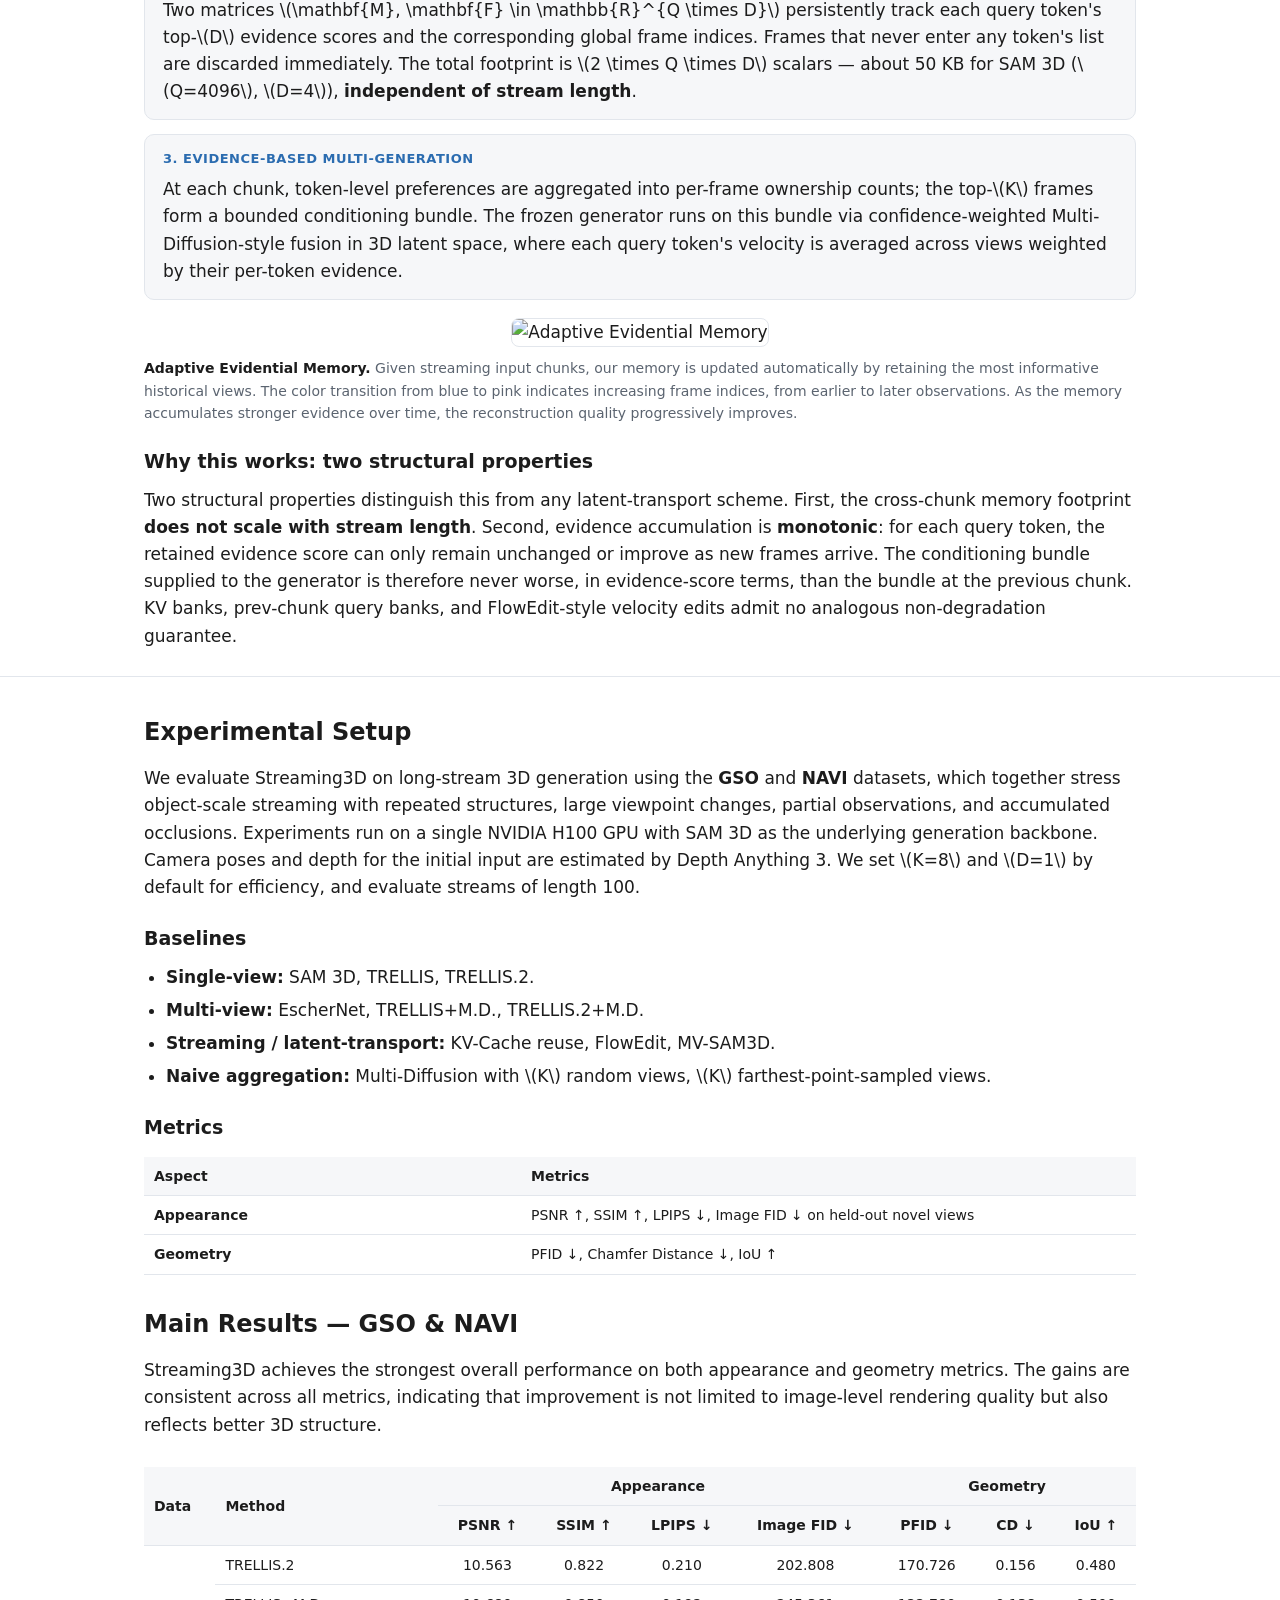
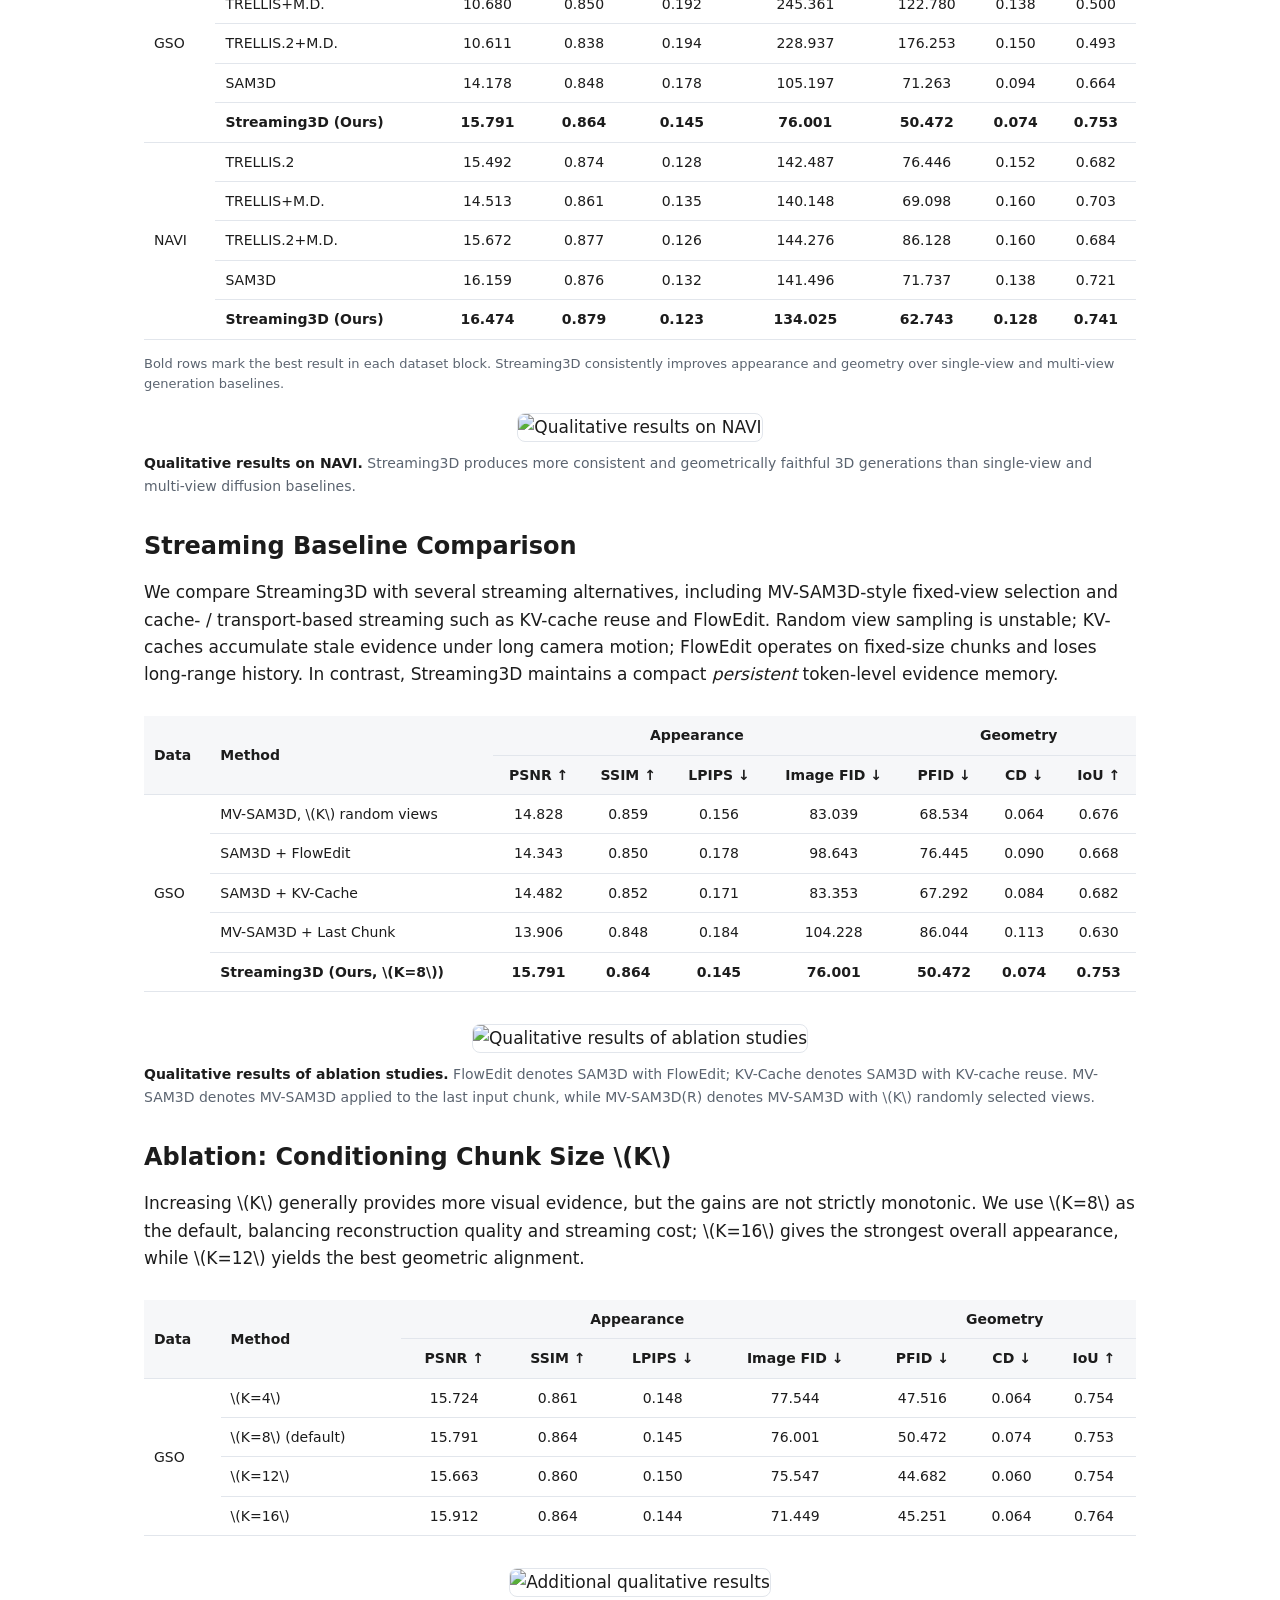
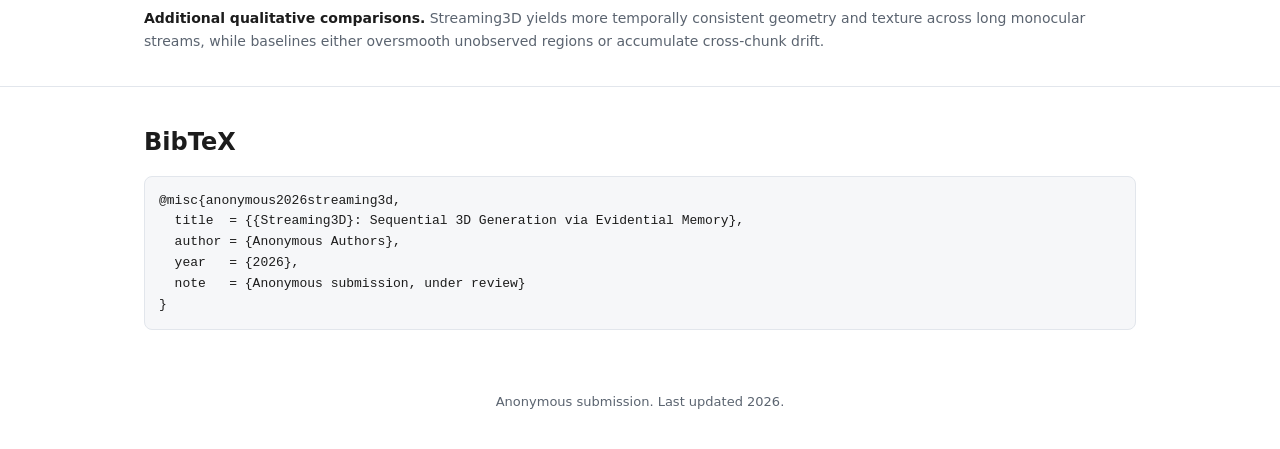
==== commit b6d36ce6: "Add anonymous code repository link" ====
--- a/index.html
+++ b/index.html
@@ -129,7 +129,7 @@
       <a class="btn" href="#method">Method</a>
       <a class="btn" href="#results">Results</a>
       <a class="btn" href="#bibtex">BibTeX</a>
-      <a class="btn btn-external btn-disabled" aria-disabled="true" title="Code link coming soon">Code <span class="external-arrow" aria-hidden="true">&#8599;</span></a>
+      <a class="btn btn-external" href="https://github.com/Anonymous-Submission-20/stream3d" target="_blank" rel="noopener">Code <span class="external-arrow" aria-hidden="true">&#8599;</span></a>
       <a class="btn btn-external" href="visualizations/" target="_blank" rel="noopener">More Visualization <span class="external-arrow" aria-hidden="true">&#8599;</span></a>
     </div>
   </div>
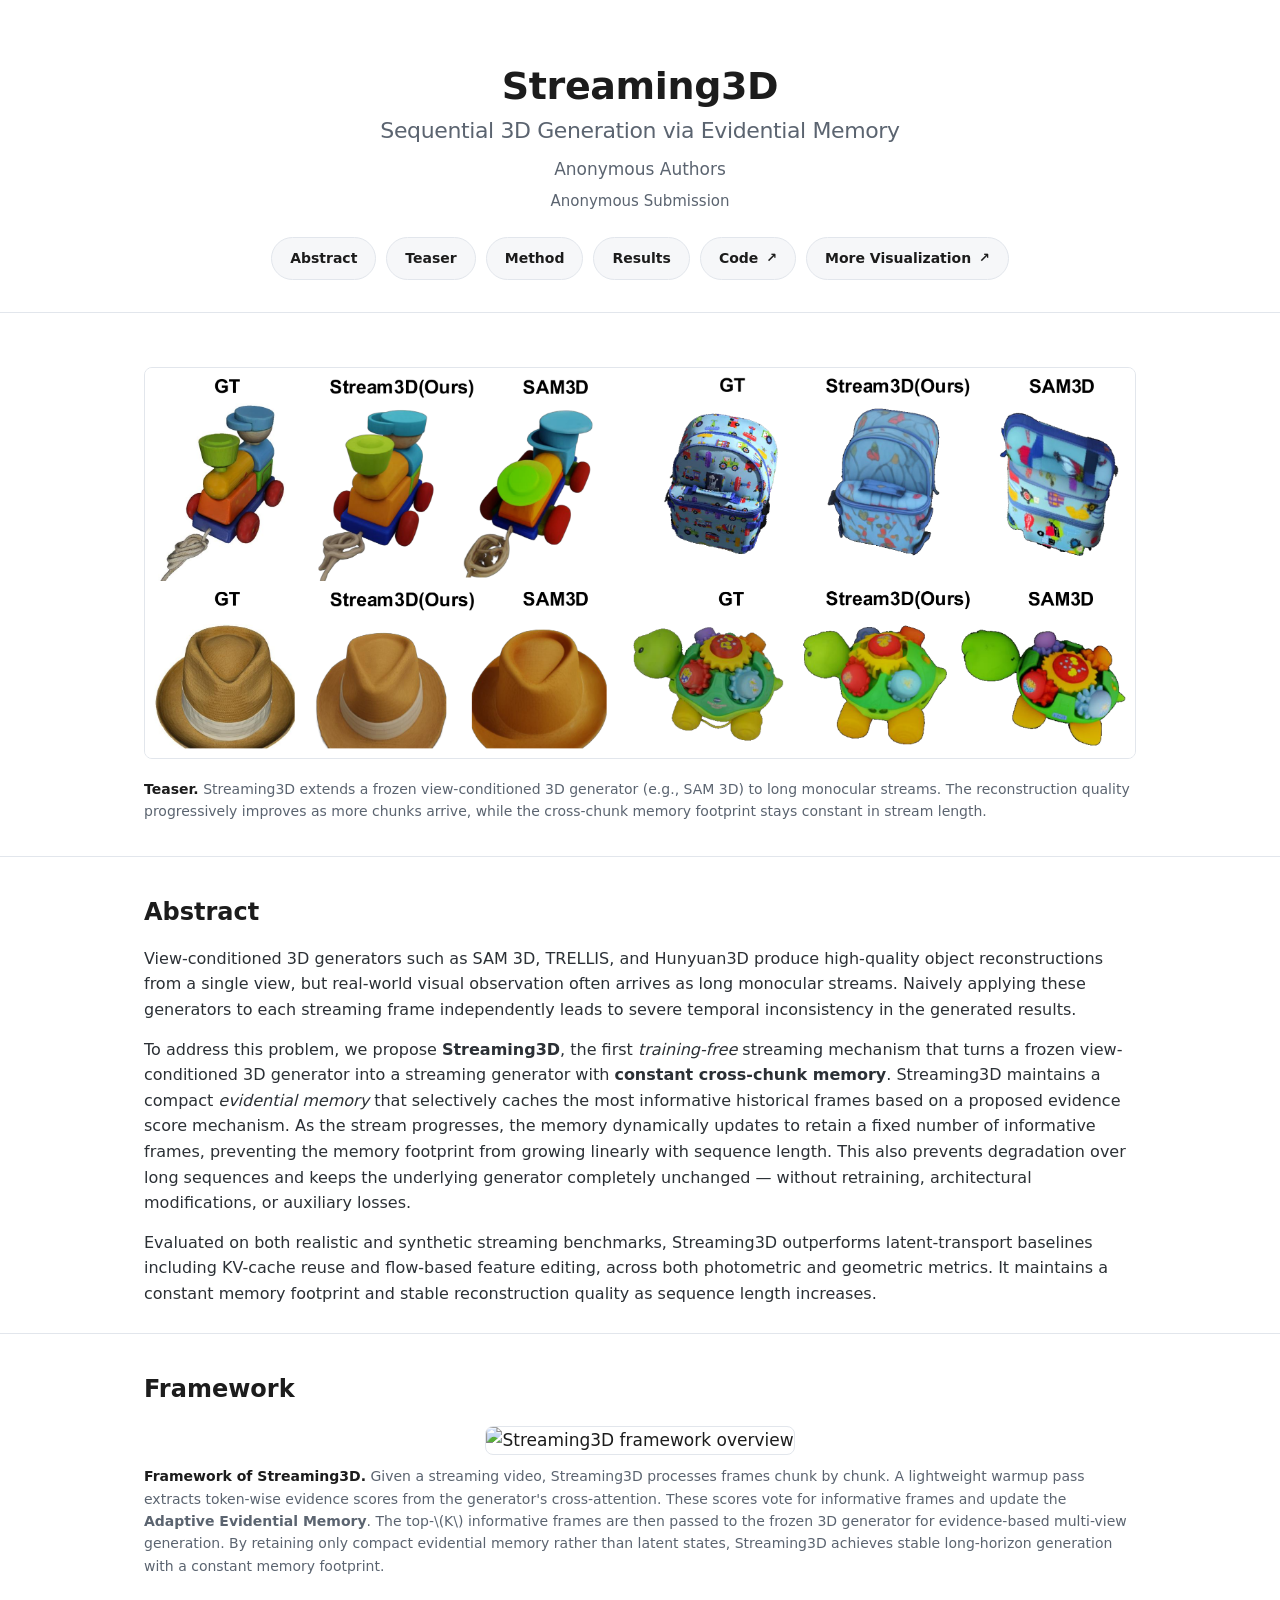
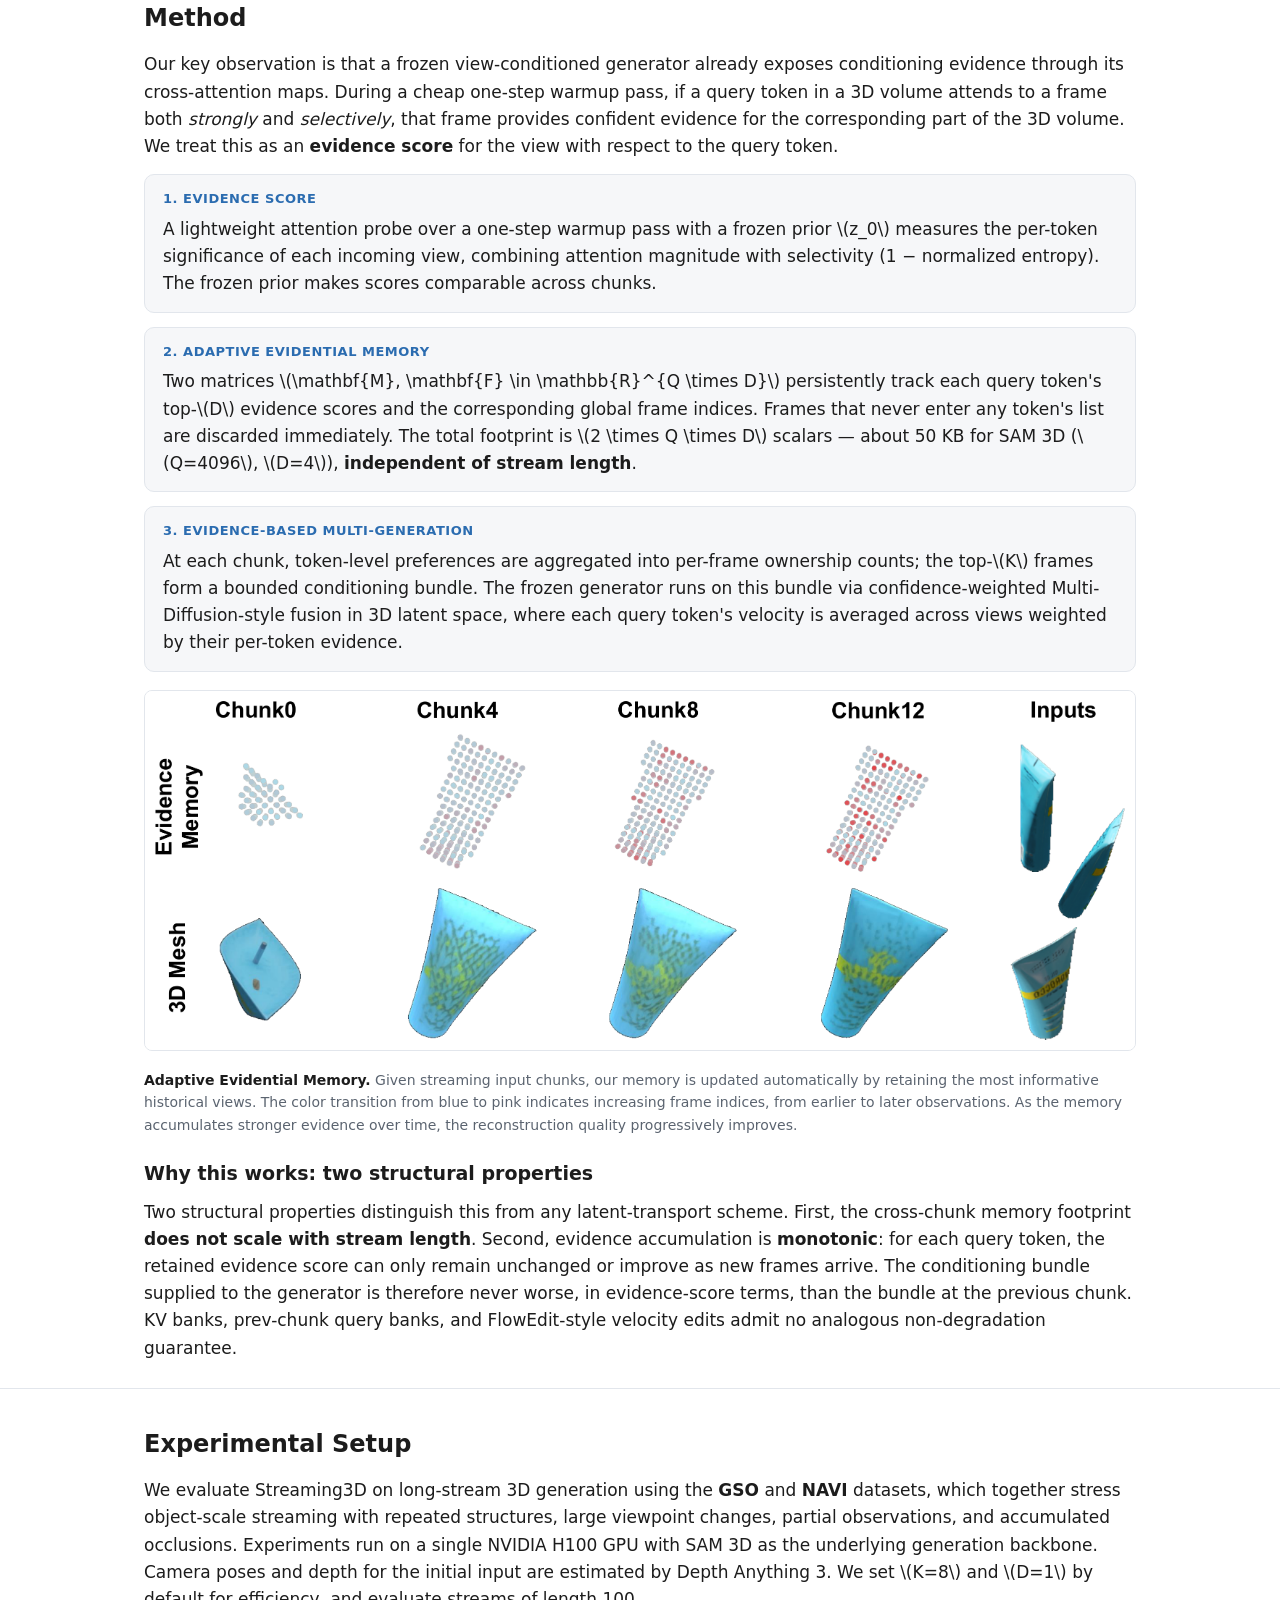
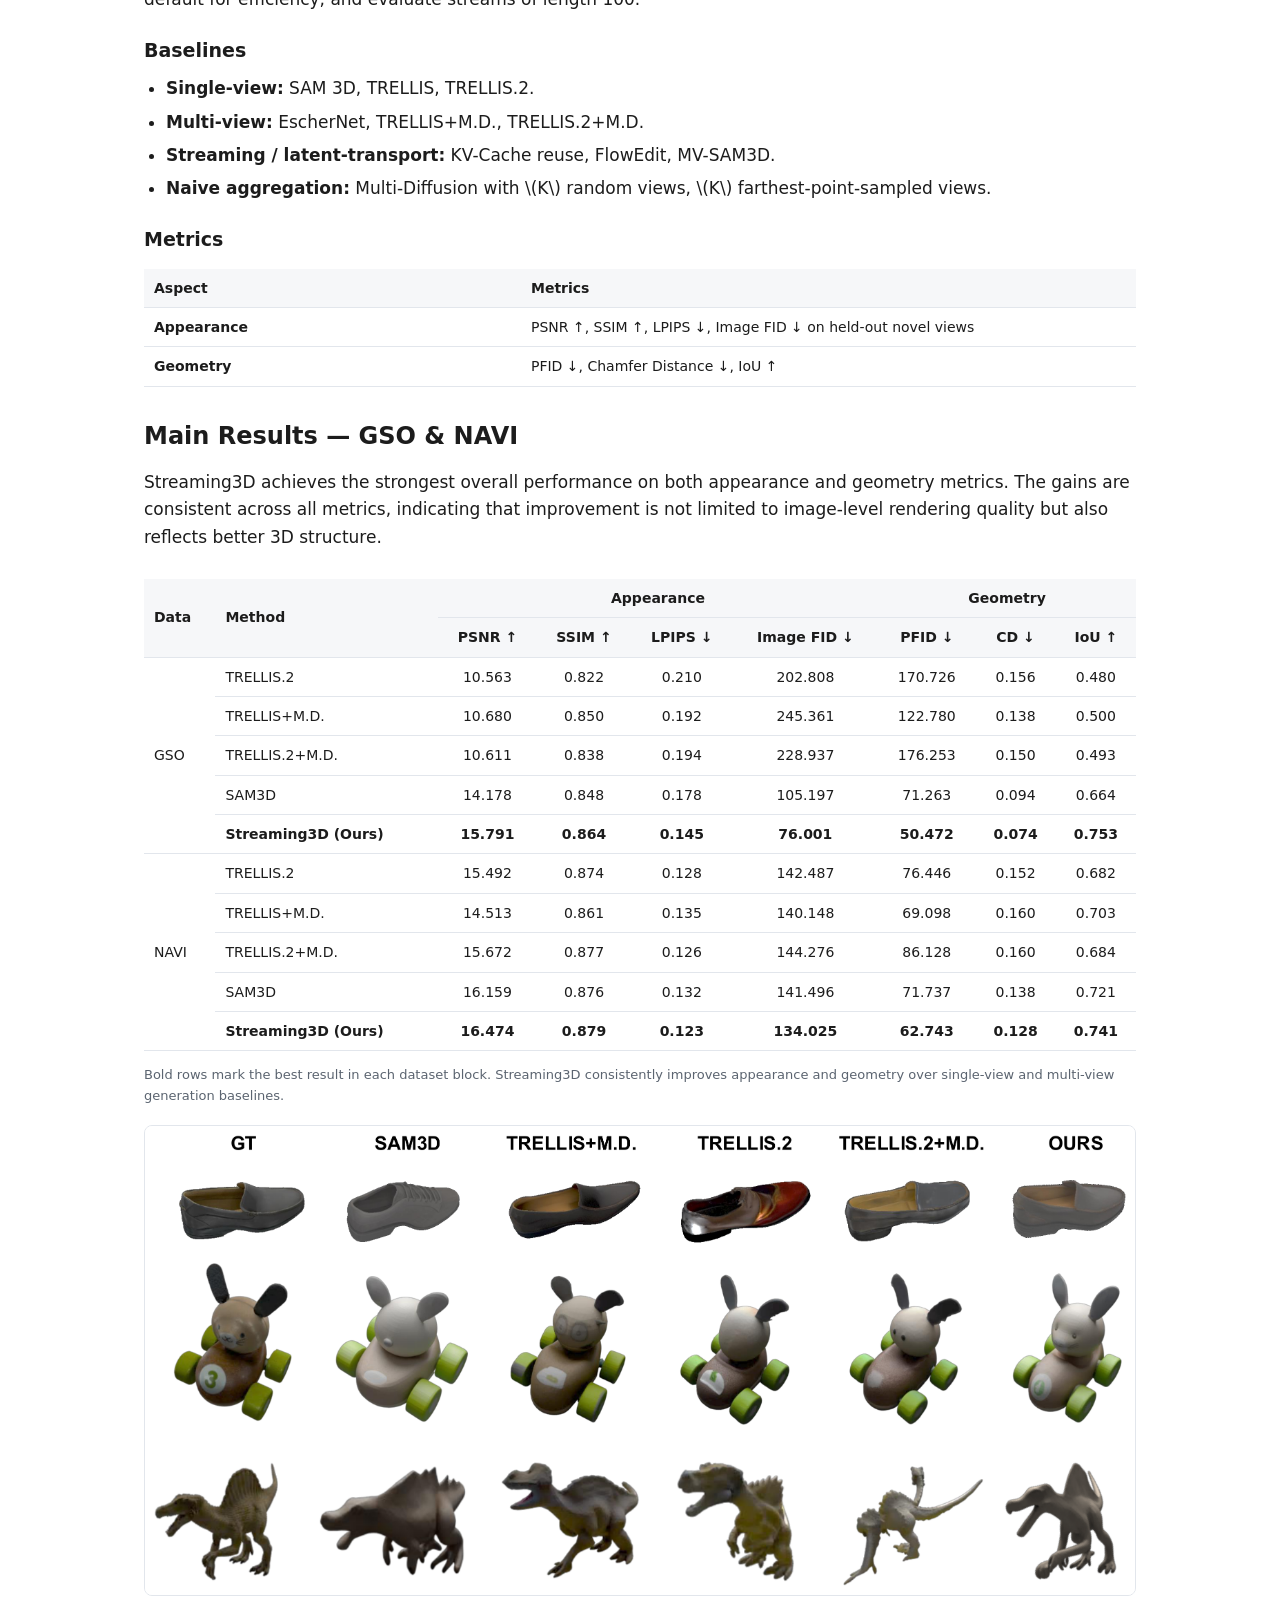
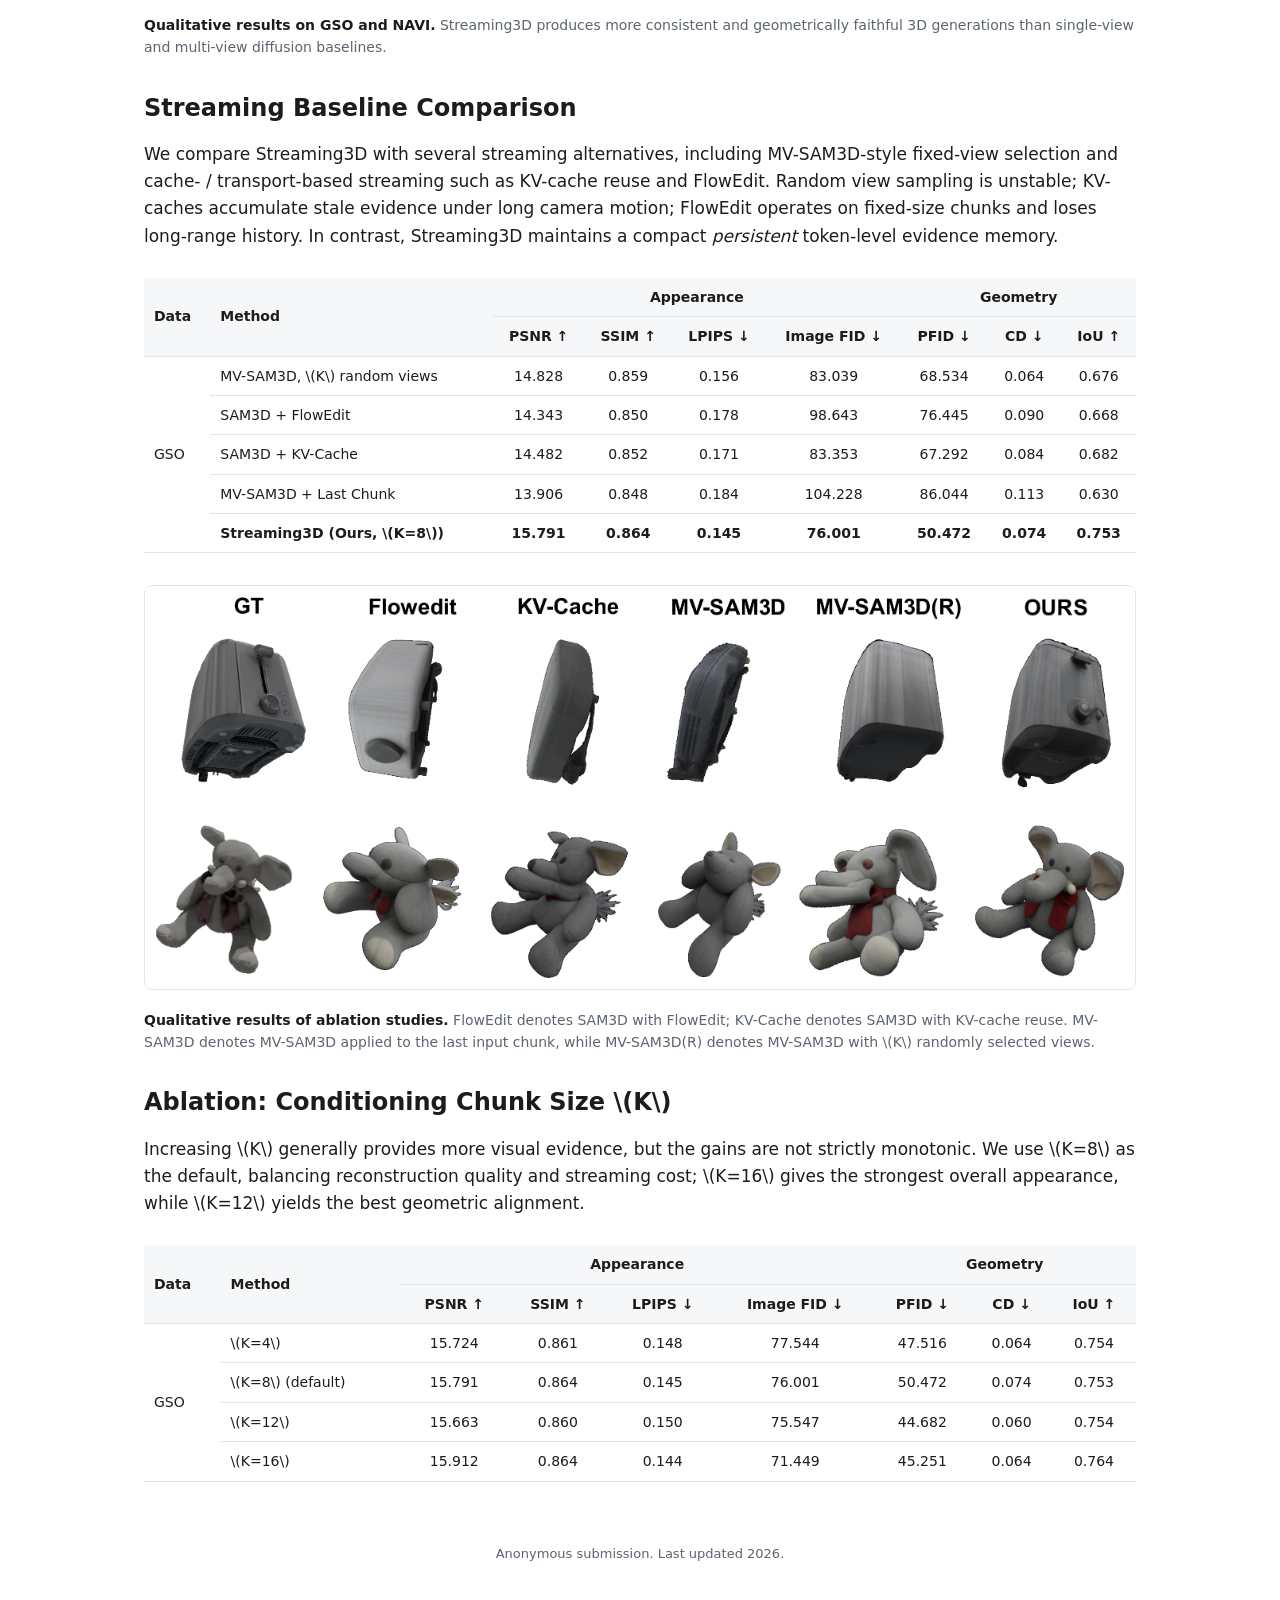
==== commit 3995ea9f: "Refresh paper figures and simplify results page" ====
--- a/index.html
+++ b/index.html
@@ -128,7 +128,6 @@
       <a class="btn" href="#teaser">Teaser</a>
       <a class="btn" href="#method">Method</a>
       <a class="btn" href="#results">Results</a>
-      <a class="btn" href="#bibtex">BibTeX</a>
       <a class="btn btn-external" href="https://github.com/Anonymous-Submission-20/stream3d" target="_blank" rel="noopener">Code <span class="external-arrow" aria-hidden="true">&#8599;</span></a>
       <a class="btn btn-external" href="visualizations/" target="_blank" rel="noopener">More Visualization <span class="external-arrow" aria-hidden="true">&#8599;</span></a>
     </div>
@@ -138,7 +137,7 @@
 <section id="teaser">
   <div class="container">
     <figure>
-      <img src="figures/fig1.png" alt="Streaming3D teaser: streaming 3D generation with constant memory">
+      <img src="figures/fig1.png?v=20260520b" alt="Streaming3D teaser: streaming 3D generation with constant memory">
       <figcaption>
         <span class="figcaption-strong">Teaser.</span>
         Streaming3D extends a frozen view-conditioned 3D generator (e.g., SAM&nbsp;3D) to long monocular streams.
@@ -249,7 +248,7 @@
     </div>
 
     <figure>
-      <img src="figures/fig3.png" alt="Adaptive Evidential Memory">
+      <img src="figures/fig3.png?v=20260520b" alt="Adaptive Evidential Memory">
       <figcaption>
         <span class="figcaption-strong">Adaptive Evidential Memory.</span>
         Given streaming input chunks, our memory is updated automatically by
@@ -370,9 +369,9 @@
     </p>
 
     <figure>
-      <img src="figures/fig4_2.png" alt="Qualitative results on NAVI">
+      <img src="figures/fig4_2.png?v=20260520" alt="Qualitative results on GSO and NAVI">
       <figcaption>
-        <span class="figcaption-strong">Qualitative results on NAVI.</span>
+        <span class="figcaption-strong">Qualitative results on GSO and NAVI.</span>
         Streaming3D produces more consistent and geometrically faithful 3D
         generations than single-view and multi-view diffusion baselines.
       </figcaption>
@@ -424,7 +423,7 @@
     </div>
 
     <figure>
-      <img src="figures/fig5.png" alt="Qualitative results of ablation studies">
+      <img src="figures/fig5.png?v=20260520b" alt="Qualitative results of ablation studies">
       <figcaption>
         <span class="figcaption-strong">Qualitative results of ablation studies.</span>
         FlowEdit denotes SAM3D with FlowEdit; KV-Cache denotes SAM3D with
@@ -473,28 +472,6 @@
       </tbody>
     </table>
     </div>
-
-    <figure>
-      <img src="figures/fig4.png" alt="Additional qualitative results">
-      <figcaption>
-        <span class="figcaption-strong">Additional qualitative comparisons.</span>
-        Streaming3D yields more temporally consistent geometry and texture
-        across long monocular streams, while baselines either oversmooth
-        unobserved regions or accumulate cross-chunk drift.
-      </figcaption>
-    </figure>
-  </div>
-</section>
-
-<section id="bibtex">
-  <div class="container">
-    <h2>BibTeX</h2>
-<pre><code>@misc{anonymous2026streaming3d,
-  title  = {{Streaming3D}: Sequential 3D Generation via Evidential Memory},
-  author = {Anonymous Authors},
-  year   = {2026},
-  note   = {Anonymous submission, under review}
-}</code></pre>
   </div>
 </section>
 
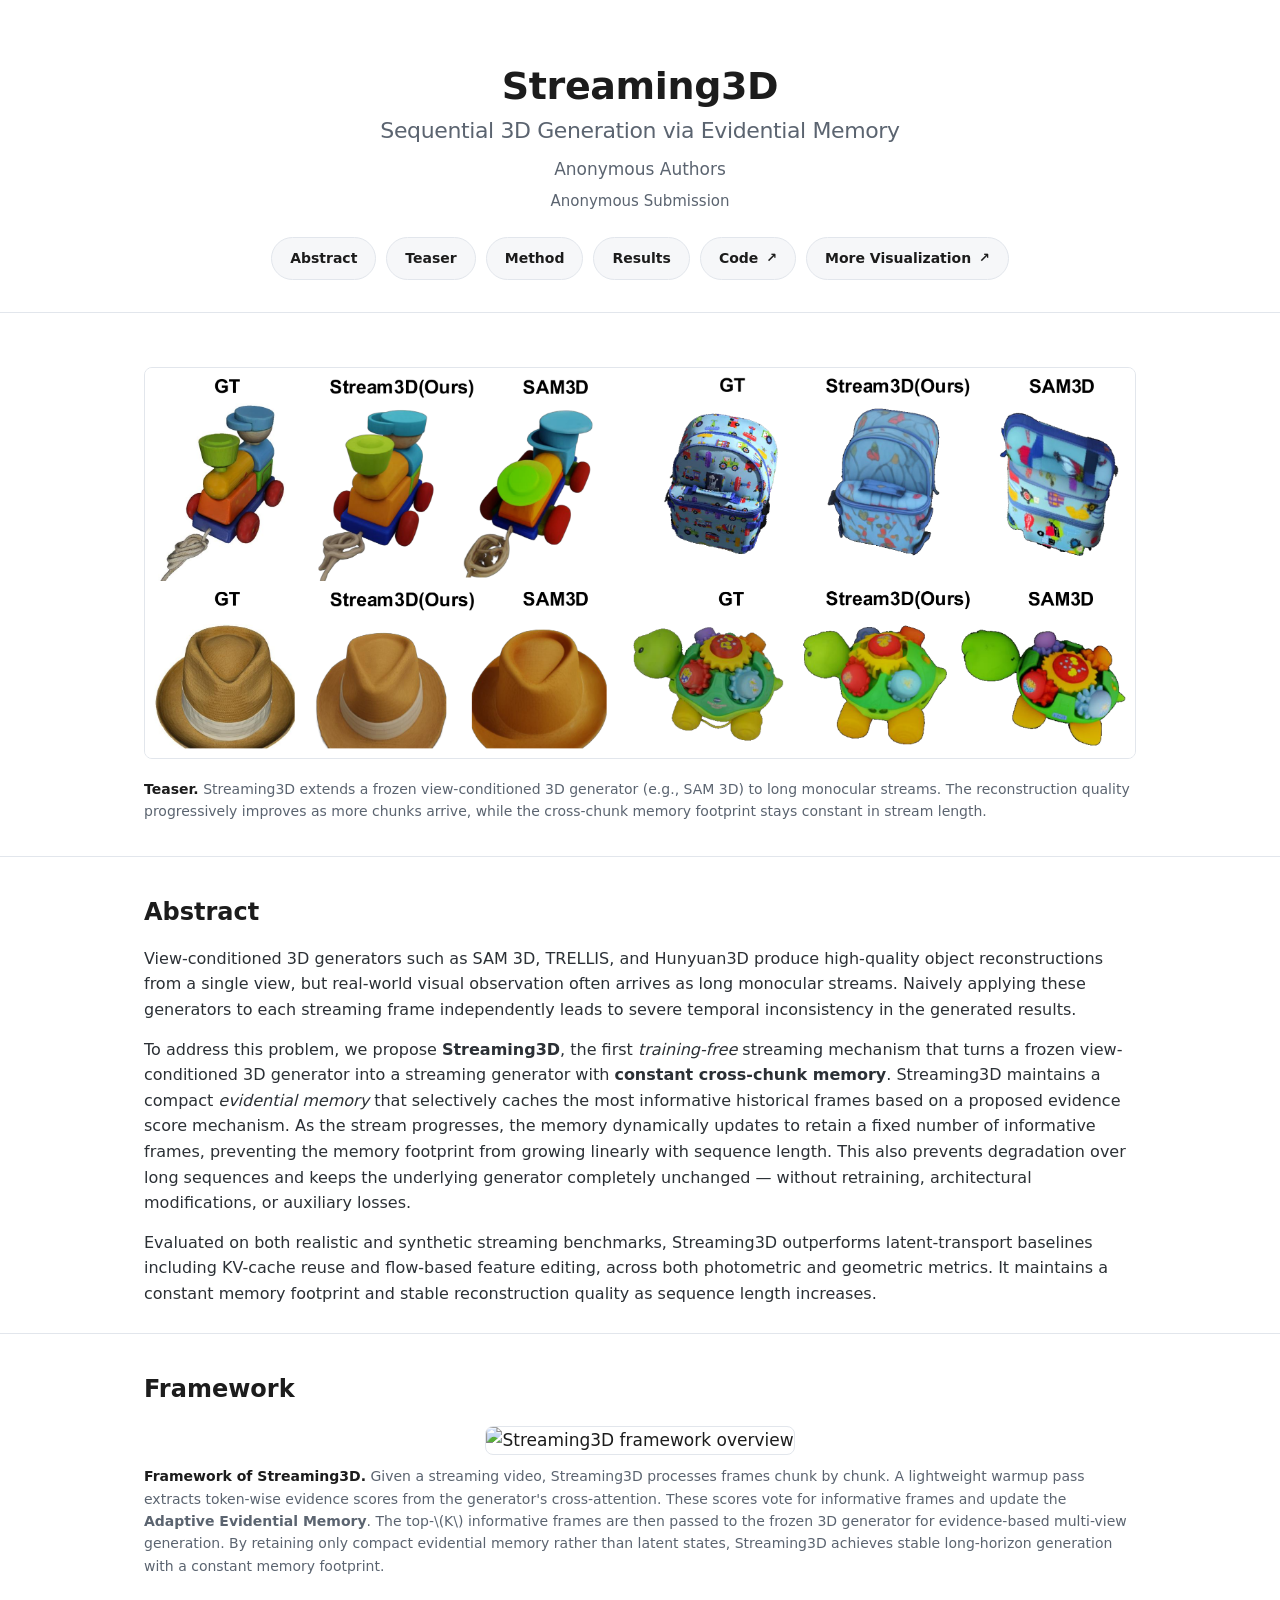
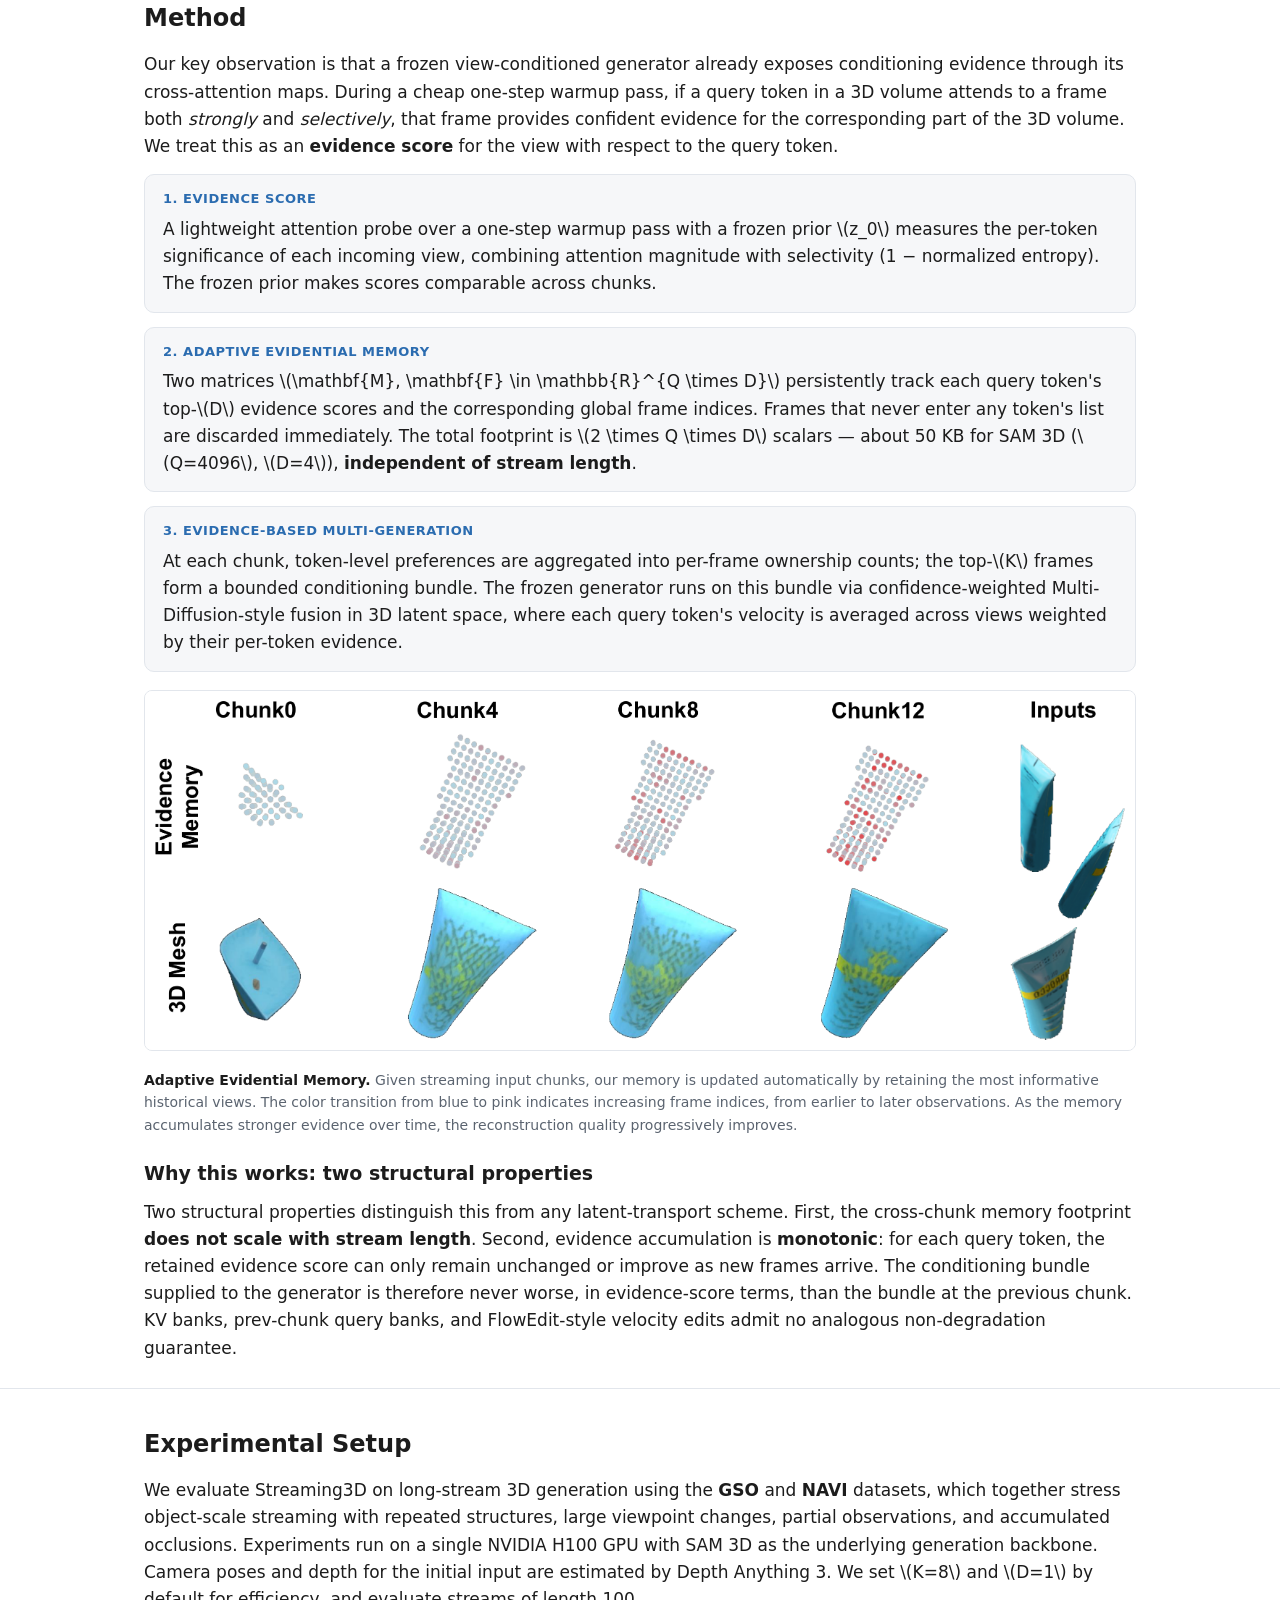
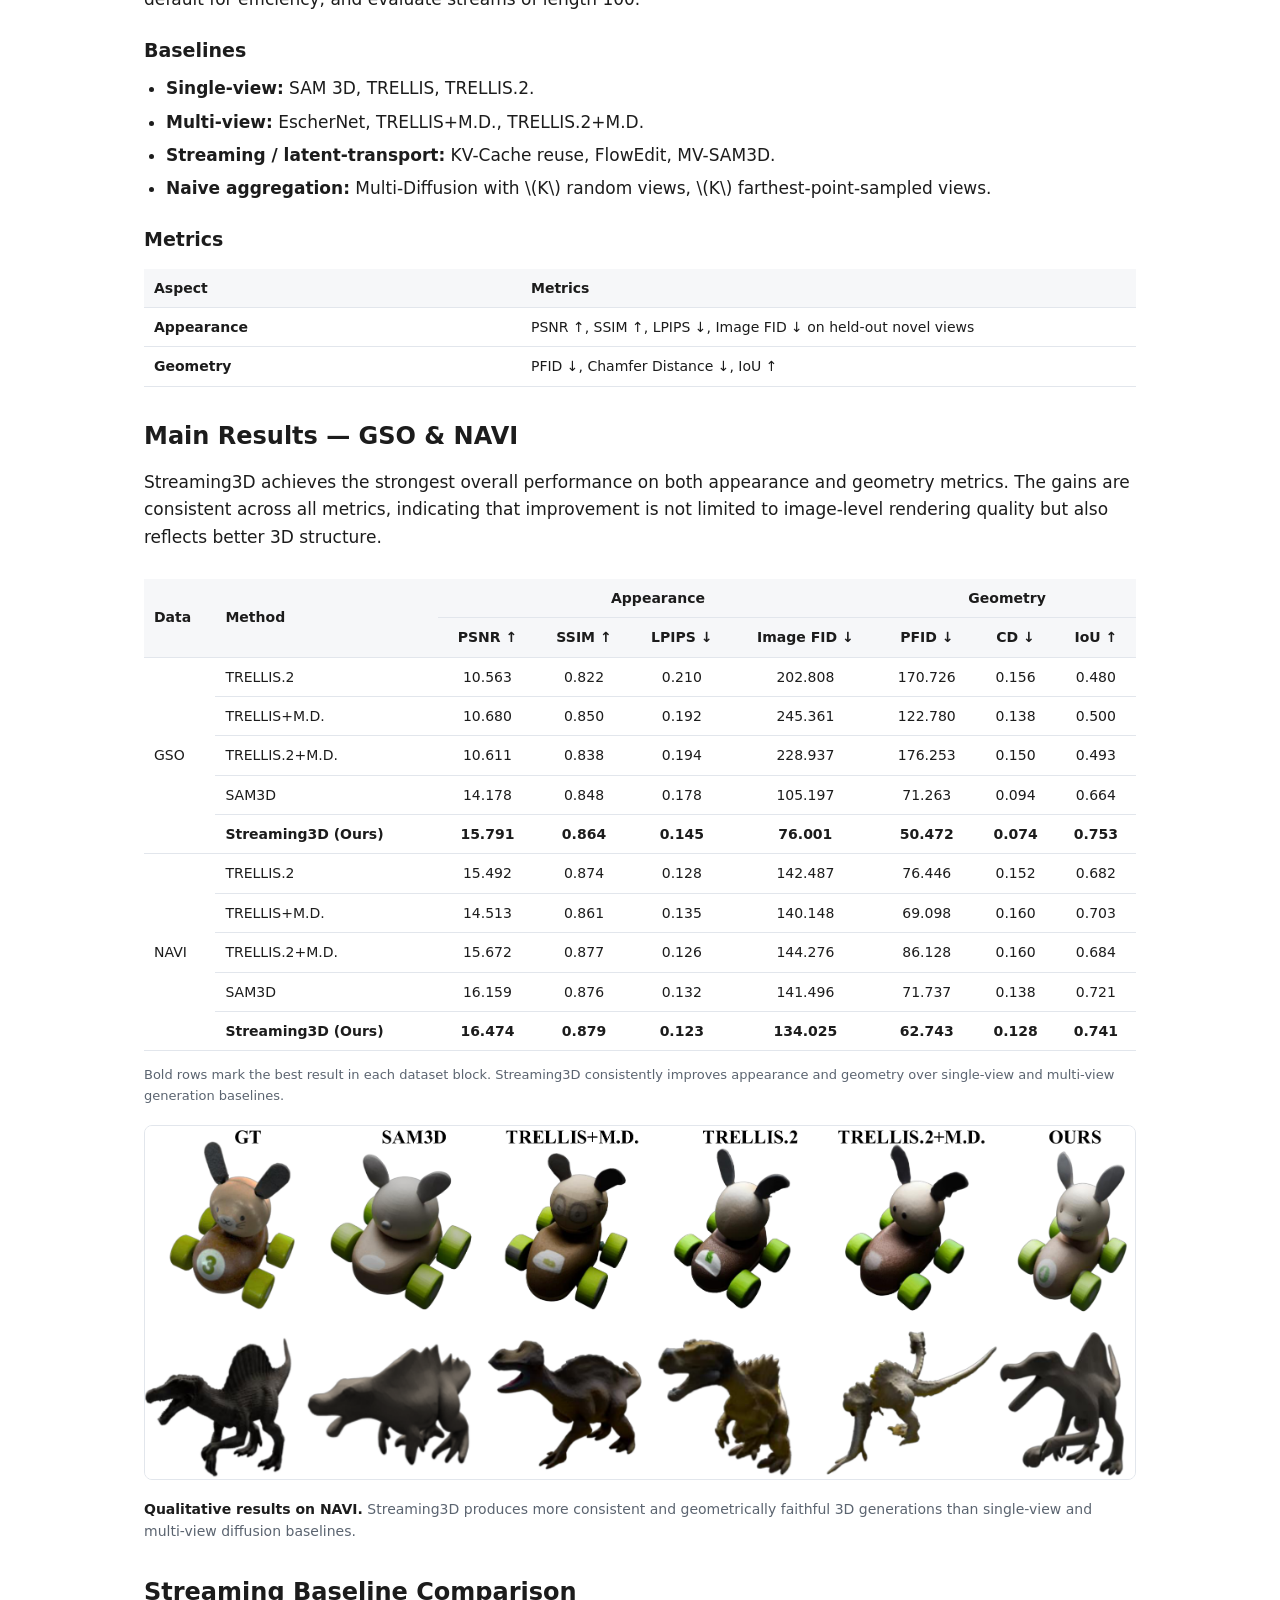
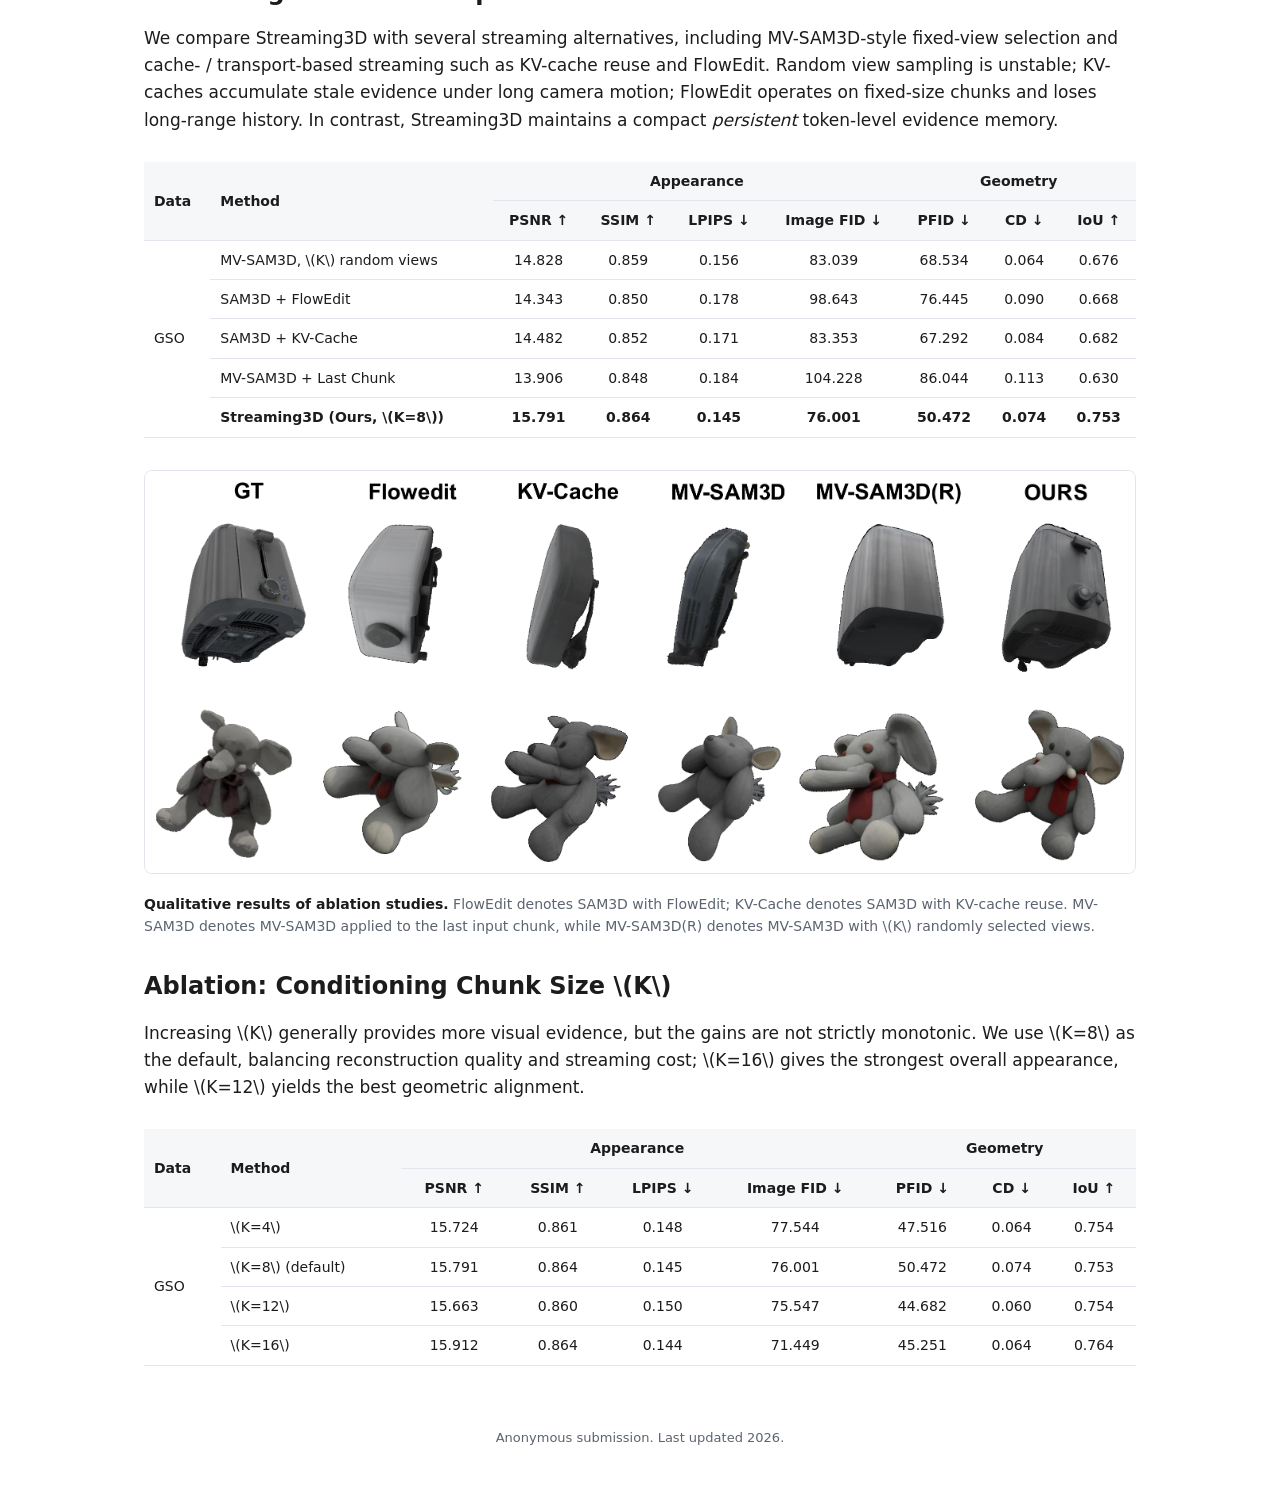
==== commit 6846f9d5: "Restore qualitative results figure" ====
--- a/index.html
+++ b/index.html
@@ -369,9 +369,9 @@
     </p>
 
     <figure>
-      <img src="figures/fig4_2.png?v=20260520" alt="Qualitative results on GSO and NAVI">
+      <img src="figures/fig4_2.png?v=20260520-original" alt="Qualitative results on NAVI">
       <figcaption>
-        <span class="figcaption-strong">Qualitative results on GSO and NAVI.</span>
+        <span class="figcaption-strong">Qualitative results on NAVI.</span>
         Streaming3D produces more consistent and geometrically faithful 3D
         generations than single-view and multi-view diffusion baselines.
       </figcaption>
